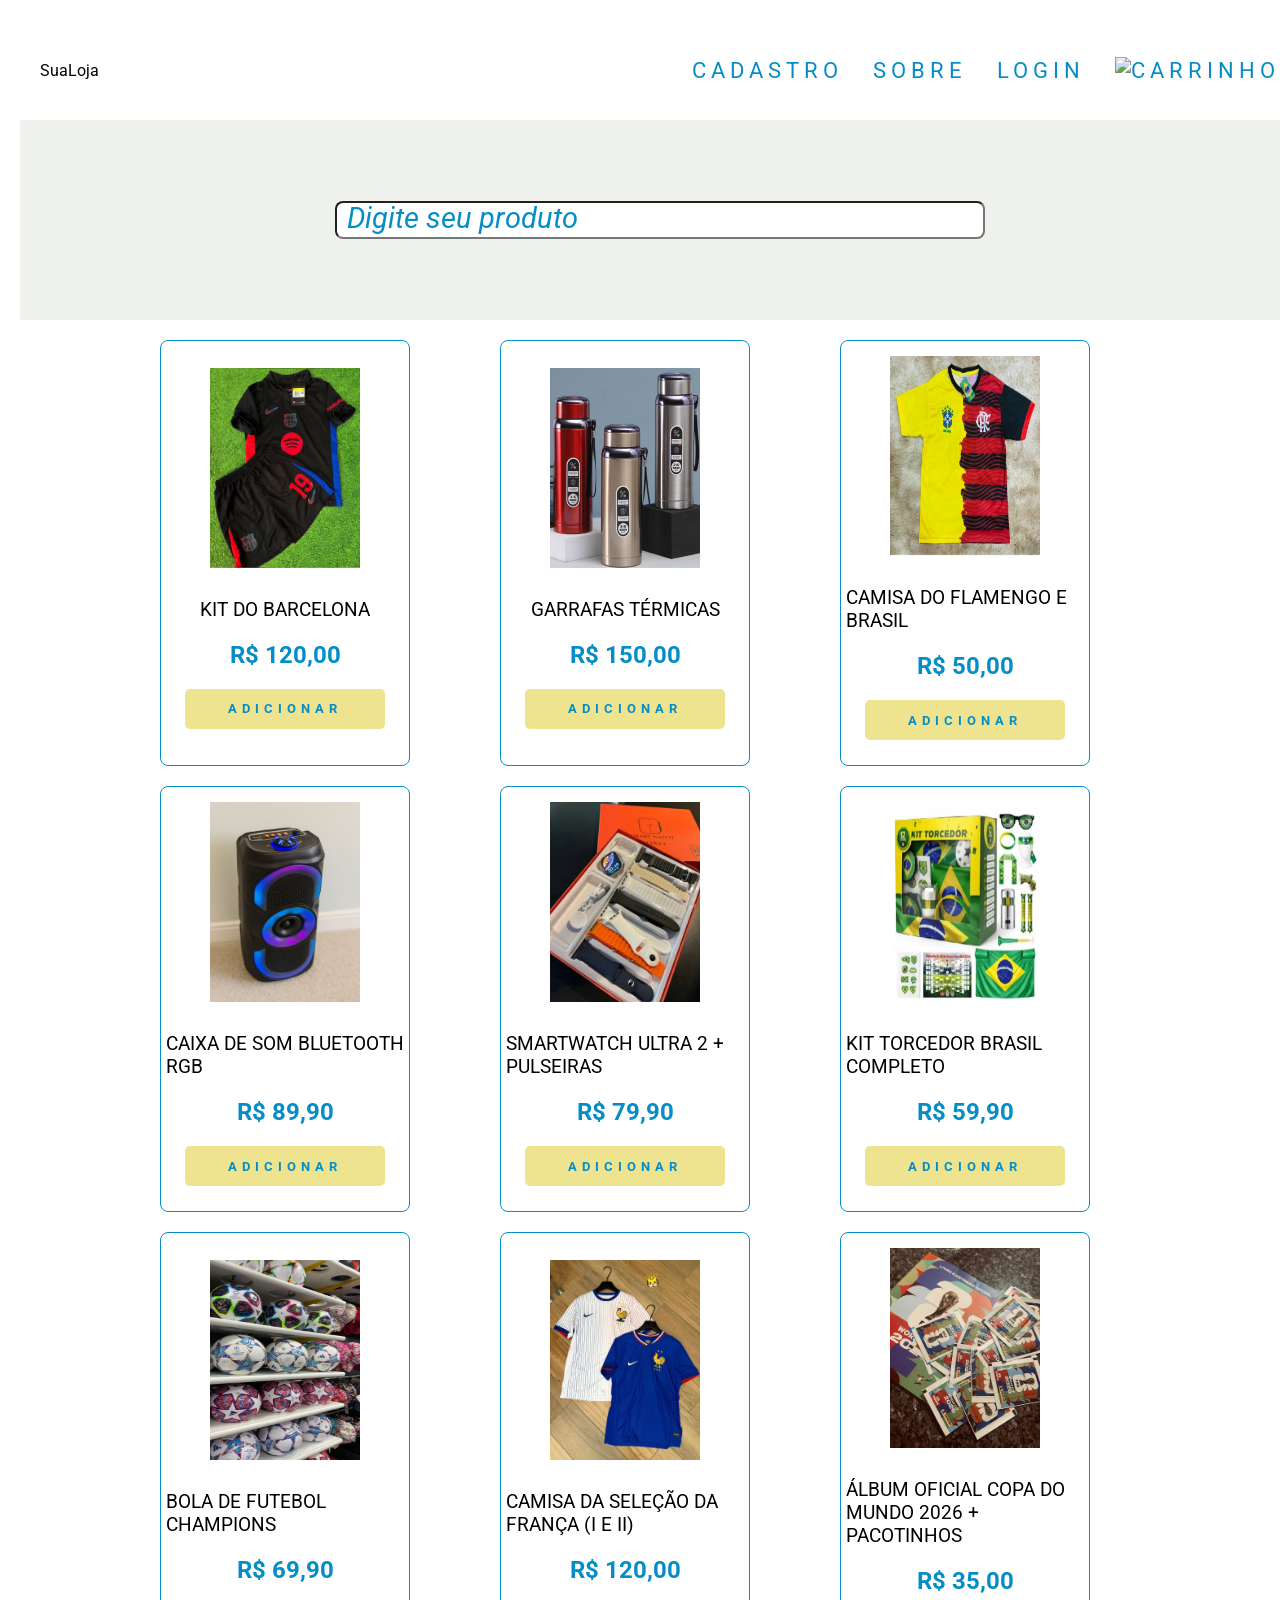
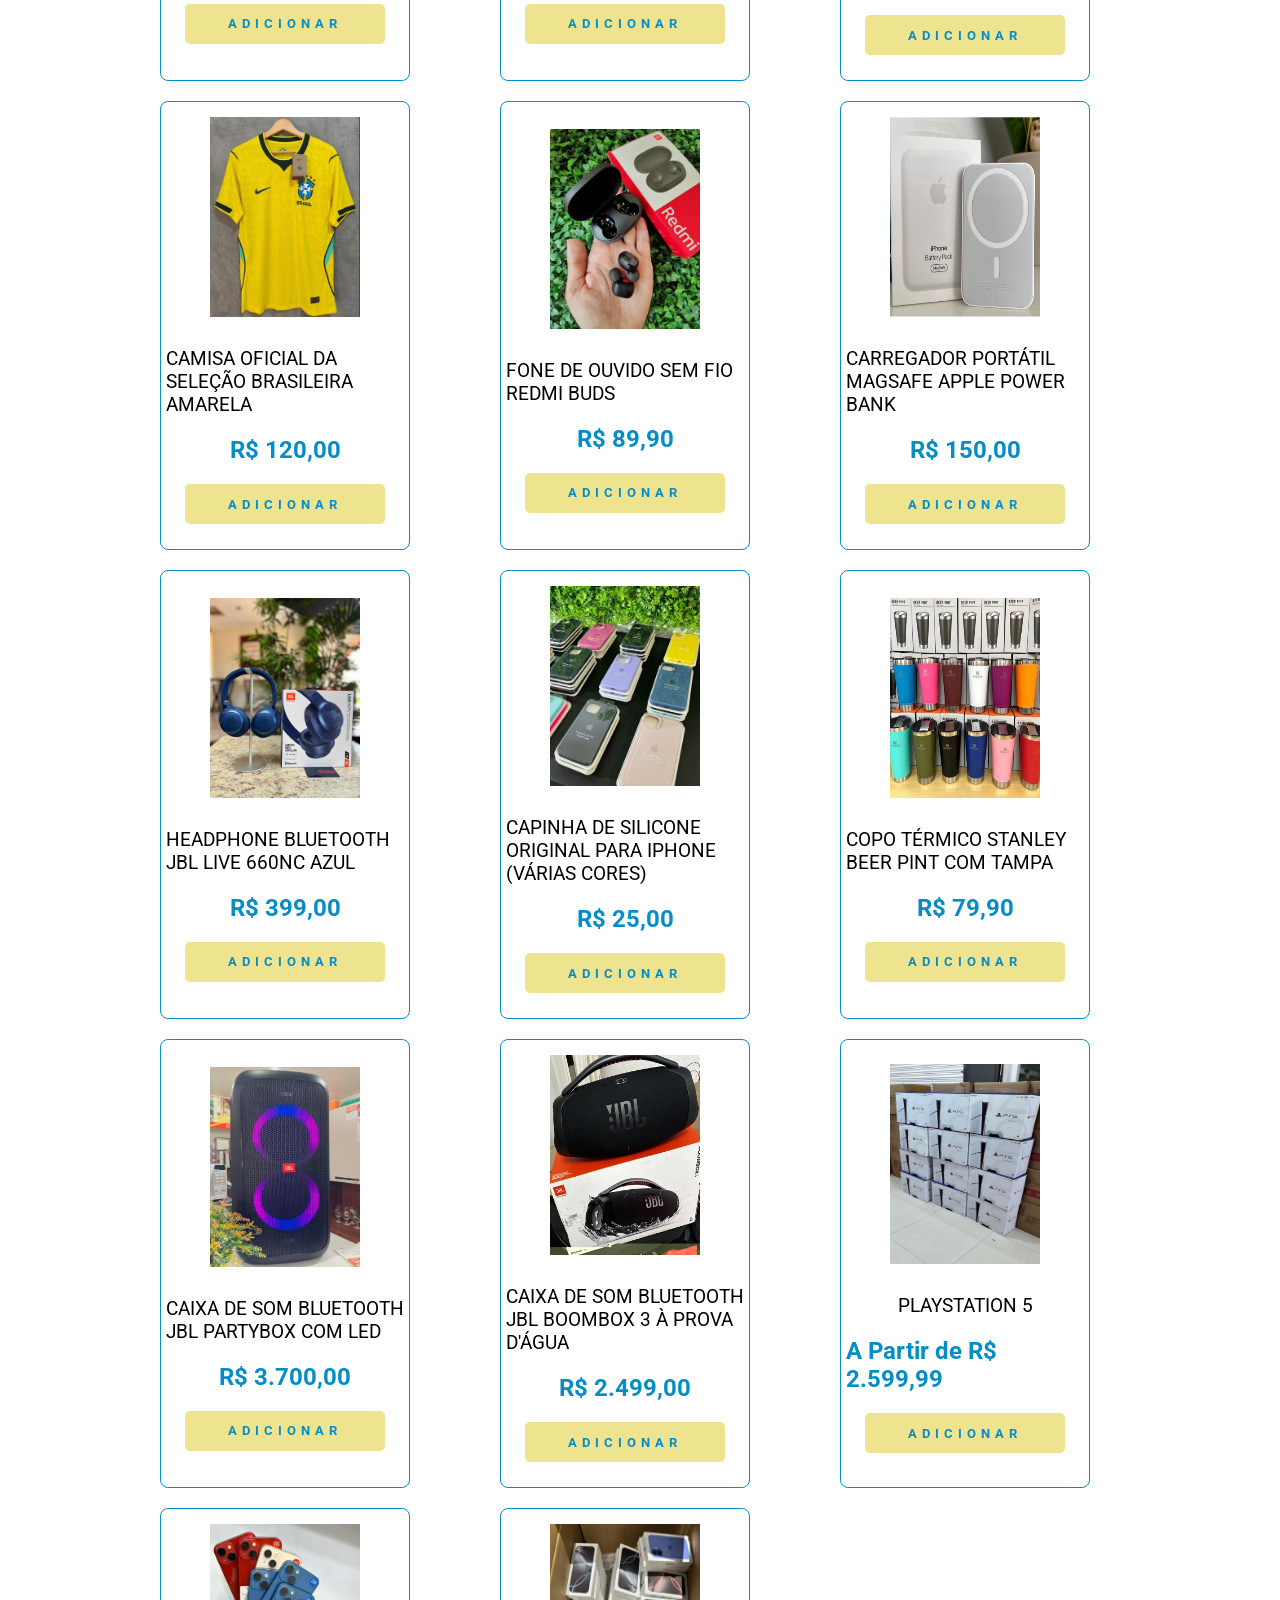
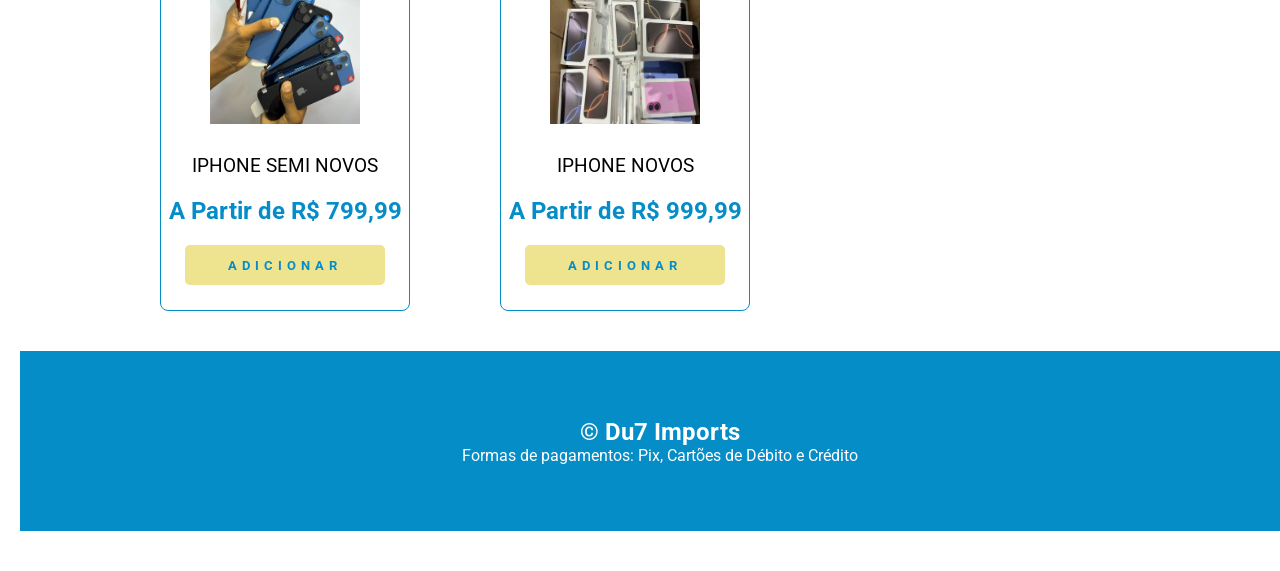
==== index.html @ 752c64ff "formatados os arquivos" ====
<!DOCTYPE html>
<html lang="pt-br">
<head>
    <meta charset="UTF-8">
    <meta name="viewport" content="width=device-width, initial-scale=1.0">
    <title>Projeto Minha Loja Virtual</title>

    <link rel="stylesheet" href="css/style_estutura_pagina.css">

</head>
<body>
    <main id="geral">
        <header id="cabecalho">
            <div id="logo">
               SuaLoja
            </div>

            <nav id="menu">

                <ul>
                    <li><a href="paginas/cadastro.html">Cadastro</a></li>
                    <li><a href="paginas/sobre.html">Sobre</a></li>
                    <li><a href="paginas/login.html">Login</a></li>
                    <li><a href="paginas/carrinho.html"><img src="imagens/icones/carrinho.png" alt="Carrinho"></a></li>

                </ul>
            </nav>
        </header>

        <section id="pesquisa">
            <input type="text" name="pesquisa" id="pesquisa" class="input-pesquisa" placeholder="Digite seu produto">
        </section>


        <section id="cards">
            <div class="card">
                <img src="imagens/1de0d9a273c23be702331d76c3364a61.jpg" alt="Kit Camisa e Short do Barcelona">
                <p>Kit do Barcelona</p>
                <h2>R$ 120,00</h2>
                <button class="btn-add">Adicionar</button>
            </div>

            <div class="card">
                <img src="imagens/3d9efe4f5b9dca1e6bd706d35a422bdf.jpg" alt="Kit com 3 Garrafas Térmica Esportiva De Aço Inoxidável Com Isolamento A Vácuo">
                <p>Garrafas Térmicas</p>
                <h2>R$ 150,00</h2>
                <button class="btn-add">Adicionar</button>
            </div>

            <div class="card">
                <img src="imagens/4b83776fb7f95b433c0b218bba5f318e.jpg" alt="Camisa Do Flamengo brasil">
                <p>Camisa do Flamengo e Brasil</p>
                <h2>R$ 50,00</h2>
                <button class="btn-add">Adicionar</button>
            </div>

            <div class="card">
                <img src="imagens/5d8c5644ff2654308e74613106f1a5f9.jpg" alt="Caixa de Som LED">
                <p>Caixa de Som Bluetooth RGB</p>
                <h2>R$ 89,90</h2>
                <button class="btn-add">Adicionar</button>
            </div>            

            <div class="card">
                <img src="imagens/6ee2536da476c8f217c3887a8cc3af8a.jpg" alt="Smartwatch Ultra 2">
                <p>Smartwatch Ultra 2 + Pulseiras</p>
                <h2>R$ 79,90</h2>
                <button class="btn-add">Adicionar</button>
            </div>

            <div class="card">
                <img src="imagens/9d1c55e27753aa8be13483634b039161.jpg" alt="Kit Torcedor Brasil">
                <p>Kit Torcedor Brasil Completo</p>
                <h2>R$ 59,90</h2>
                <button class="btn-add">Adicionar</button>
            </div>

            <div class="card">
                <img src="imagens/27f7e5aefb88fe2337cc8f5ea302b1d4.jpg" alt="Bolas de Futebol">
                <p>Bola de Futebol Champions</p>
                <h2>R$ 69,90</h2>
                <button class="btn-add">Adicionar</button>
            </div>

            <div class="card">
                <img src="imagens/278a011e3aa5ea23d5538e4948cad605.jpg" alt="Camisas da Seleção da França">
                <p>Camisa da Seleção da França (I e II)</p>
                <h2>R$ 120,00</h2>
                <button class="btn-add">Adicionar</button>
            </div>

            <div class="card">
                <img src="imagens/380e745be8583ce904264fcac2afc309.jpg" alt="Álbum e Pacotinhos da Copa do Mundo 2026">
                <p>Álbum Oficial Copa do Mundo 2026 + Pacotinhos</p>
                <h2>R$ 35,00</h2>
                <button class="btn-add">Adicionar</button>
            </div>

            <div class="card">
                <img src="imagens/438f599f2e19673c0838dd358cb00d71.jpg" alt="Camisa da Seleção do Brasil Amarela">
                <p>Camisa Oficial da Seleção Brasileira Amarela</p>
                <h2>R$ 120,00</h2>
                <button class="btn-add">Adicionar</button>
            </div>

            <div class="card">
                <img src="imagens/806dd659cafdb97a22397fe79d7a00b3.jpg" alt="Fones de Ouvido Sem Fio Redmi">
                <p>Fone de Ouvido Sem Fio Redmi Buds</p>
                <h2>R$ 89,90</h2>
                <button class="btn-add">Adicionar</button>
            </div>

            <div class="card">
                <img src="imagens/6480c2bebd5552b4c85a6a56a9534cfc.jpg" alt="Carregador Portátil Apple MagSafe Battery Pack">
                <p>Carregador Portátil MagSafe Apple Power Bank</p>
                <h2>R$ 150,00</h2>
                <button class="btn-add">Adicionar</button>
            </div>

            <div class="card">
                <img src="imagens/119823ecfd800eb12771ad598cab4fc7.jpg" alt="Headphone Azul JBL Live 660NC">
                <p>Headphone Bluetooth JBL Live 660NC Azul</p>
                <h2>R$ 399,00</h2>
                <button class="btn-add">Adicionar</button>
            </div>

            <div class="card">
                <img src="imagens/a48811d27791481ce3b1f1bdfa5cc899.jpg" alt="Capinhas de Silicone para iPhone">
                <p>Capinha de Silicone Original para iPhone (Várias Cores)</p>
                <h2>R$ 25,00</h2>
                <button class="btn-add">Adicionar</button>
            </div>

            <div class="card">
                <img src="imagens/ba89130ac491886786a46d10d45e1331.jpg" alt="Copos Térmicos Stanley Beer Pint">
                <p>Copo Térmico Stanley Beer Pint com Tampa</p>
                <h2>R$ 79,90</h2>
                <button class="btn-add">Adicionar</button>
            </div>

            <div class="card">
                <img src="imagens/dbbc7a5ba4ceb5fc7c846244fc345bec.jpg" alt="Caixa de Som JBL PartyBox">
                <p>Caixa de Som Bluetooth JBL PartyBox com LED</p>
                <h2>R$ 3.700,00</h2>
                <button class="btn-add">Adicionar</button>
            </div>

            <div class="card">
                <img src="imagens/e0ce27b8d99f7ee73f5c681b7d215242.jpg" alt="Caixa de Som JBL Boombox 3">
                <p>Caixa de Som Bluetooth JBL Boombox 3 à Prova d'Água</p>
                <h2>R$ 2.499,00</h2>
                <button class="btn-add">Adicionar</button>
            </div>

            <div class="card">
                <img src="imagens/f6509d5c8ff99a7e69f11530dd542e45.jpg" alt="Playstation&copy5 Pro">
                <p>Playstation 5</p>
                <h2>A Partir de R$ 2.599,99</h2>
                <button class="btn-add">Adicionar</button>
            </div>

            <div class="card">
                <img src="imagens/4bebac1d1f0542ea068ade16d045a7ca.jpg" alt="Iphones Semi Novos">
                <p>Iphone Semi Novos</p>
                <h2> A Partir de R$ 799,99</h2>
                <button class="btn-add">Adicionar</button>
            </div>

            <div class="card">
                <img src="imagens/ec98b2600b2c17946b1b908f83449506.jpg" alt="Iphones Novos">
                <p>Iphone Novos</p>
                <h2> A Partir de R$ 999,99</h2>
                <button class="btn-add">Adicionar</button>
            </div>


        </section>

        <footer id="rodape">
            <h2>&copy Du7 Imports</h2>
            <p>Formas de pagamentos: Pix, Cartões de Débito e Crédito</p>
        </footer>
    </main>
    
</body>
</html>
---- css/style_estutura_pagina.css ----
/*IMPORTANDO A FONTE DAS LETRAS DO google*/
@import url('https://fonts.googleapis.com/css2?family=Roboto:ital,wght@0,100..900;1,100..900&display=swap');

/*DEFINE AS CONFIGURAÇÕES EM TODOS ELEMENTO DA PÁGINA*/
*{
    margin: 0px;
    padding: 0px;
    box-sizing: border-box;
    font-family: roboto;
}

/*CRIANDO VARIÁVEIS*/
:root{
    --cor01: #e8ebe5b4;
    --cor02: #058dc7;
    --cor03: #eee38f;
    --branca: #ffffff;
}

/*FORMATANDO A TAG main PELO ID geral*/
#geral{
    margin: 20px;
    display: flex;
    flex-direction: column;
    align-items: center;
    justify-content: center;
    width: 100%;
}

/*FORMATANDO O CABEÇALHO*/
#cabecalho{
    width: 100%;
    display: flex;
    justify-content: space-between;
    align-items: center;
    padding: 20px;
    height: 100px;
}

/*CONFIGURANDO MENU NA HORIZONTAL*/
#menu ul {
    display: flex;
    gap: 30px;
    list-style: none;
}

#menu ul img{
    width: 25px;
    height: 25px;
}

/*FORMATANDO SECTION pesquisa*/
#pesquisa{
    width: 100%;
    height: 200px;
    background-color: var(--cor01);
    display: flex;
    justify-content: center;
    align-items: center;
}

#pesquisa input{
    width: 650px;
    height: 38px;
    background-color: var(--branca);
    border-radius: 8px;
    padding: 10px;
    font-size: 1.4em;
    color: var(--cor02);
}

#pesquisa input::placeholder{
    font-size: 1.3em;
    font-style: italic;
    color: var(--cor02);
}

/*FORMATANDO OS CARDS*/
#cards{
    display: grid;
    grid-template-columns: repeat(auto-fit,minmax(250px, 1fr));
    gap: 20px;
    margin: 20px 0px;
    width: 1000px;
    min-height: 800px;
}

.card{
    width: 250px;
    min-height: 350px;
    padding: 5px;
    display: flex;
    flex-direction: column;
    align-items: center;
    justify-content: center;
    border: 1px solid var(--cor02);
    border-radius: 8px;
}

.card:hover{
    transform: translateY(-5px);
}

.card img{
    width: 150px;
    height: 200px;
    margin: 10px 0px;
}

.card p{
    font-size: 1.2em;
    text-transform: uppercase;
    margin: 20px 0px;
}

.card h2{
    color: var(--cor02);
}

.card button{
    width: 200px;
    height: 40px;
    margin: 20px;
    border: none;
    border-radius: 5px;
    background-color: var(--cor03);
    text-transform: uppercase;
    letter-spacing: 5px;
    color: var(--cor02);
    font-weight: bold;
    cursor: pointer;
}

/*FORMATAR O RODAPÉ*/
#rodape{
    width: 100%;
    height: 180px;
    background-color: var(--cor02);
    margin: 20px 0px;
    padding: 10px;
    color: var(--branca);
    display: flex;
    flex-direction: column;
    align-items: center;
    justify-content: center;    
}

/*FORMATANDO LINKS*/

#menu a:link{
    font-size: 1.4em;
    text-transform: uppercase;
    letter-spacing: 5px;
    text-decoration: none;
    color: var(--cor02);
}

#menu a:visited{
    font-size: 1.4em;
    text-transform: uppercase;
    letter-spacing: 5px;
    text-decoration: none;
    color: var(--cor02);
}

#menu a:hover{
    font-size: 1.6em;
    text-transform: uppercase;
    letter-spacing: 5px;
    text-decoration: none;
    color: var(--cor03);
}

#menu a:active{
    font-size: 1.6em;
    text-transform: uppercase;
    letter-spacing: 5px;
    text-decoration: none;
    color: var(--cor01);
}
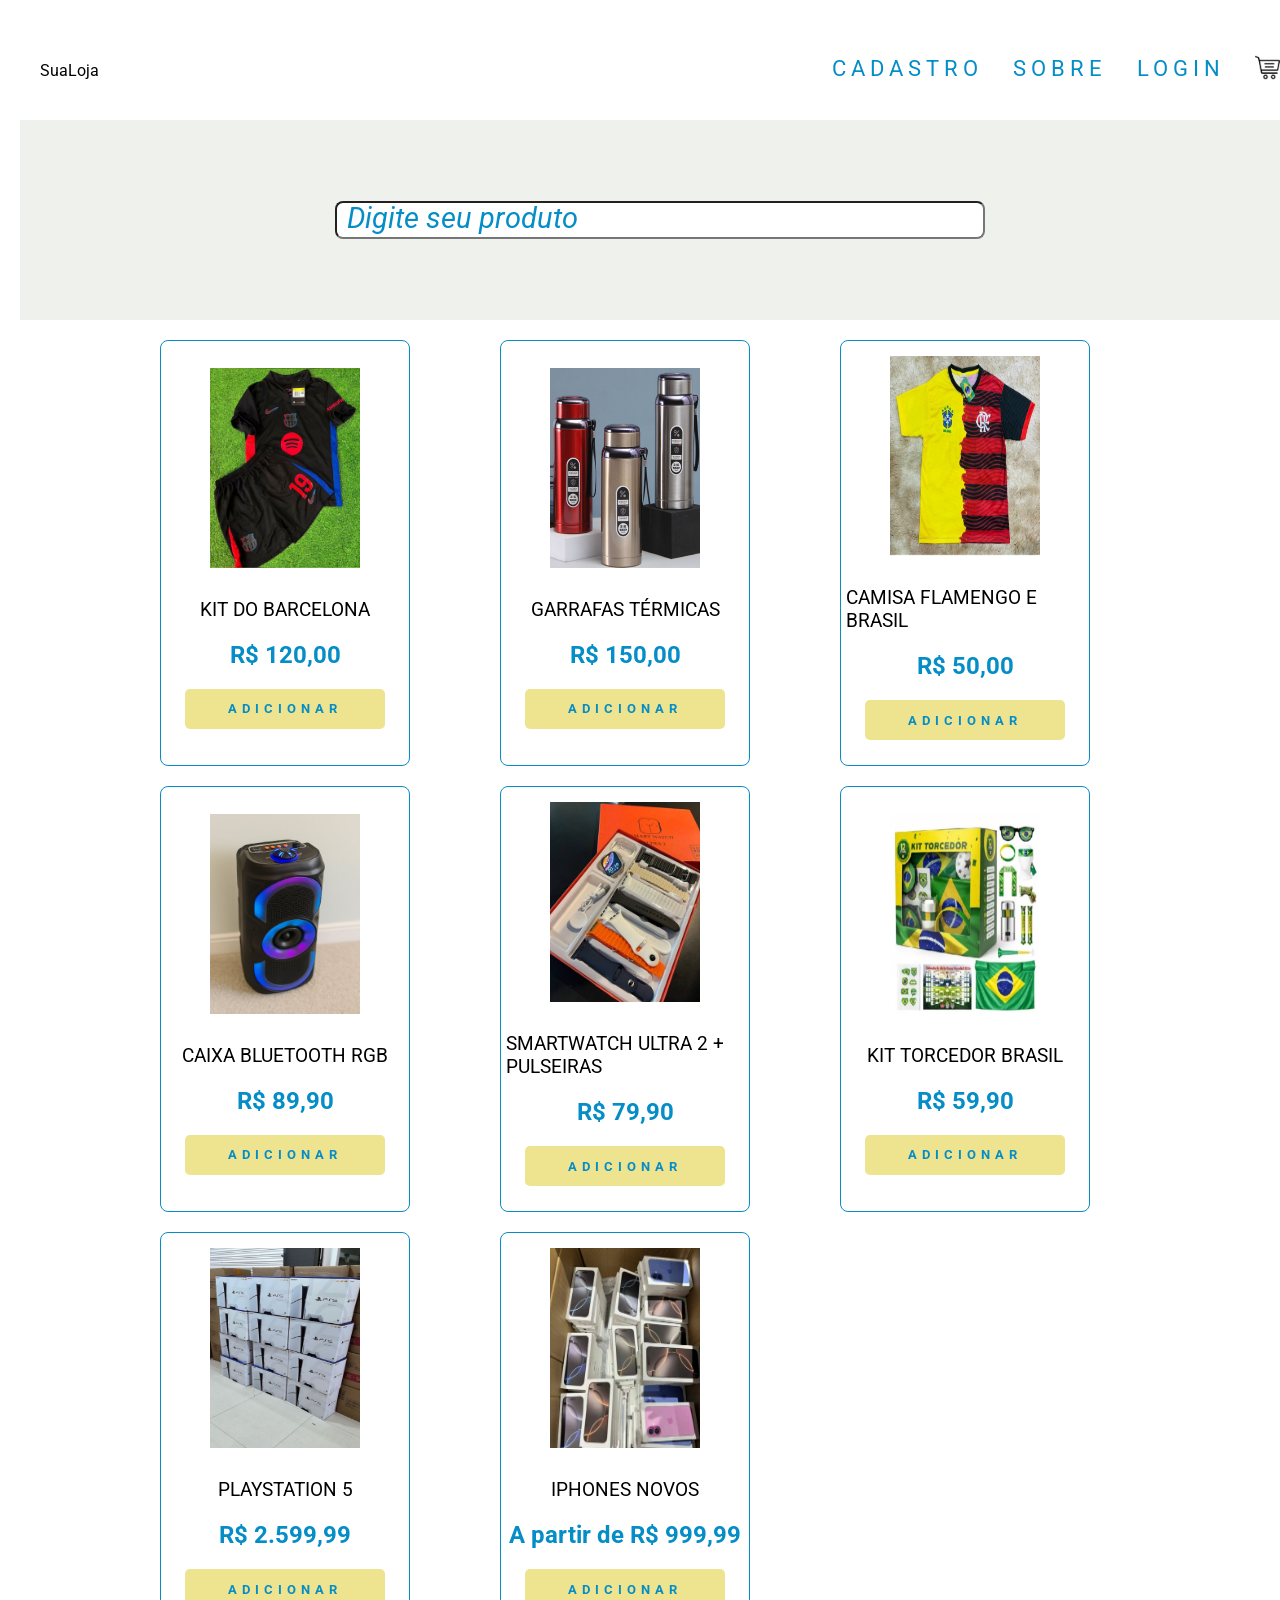
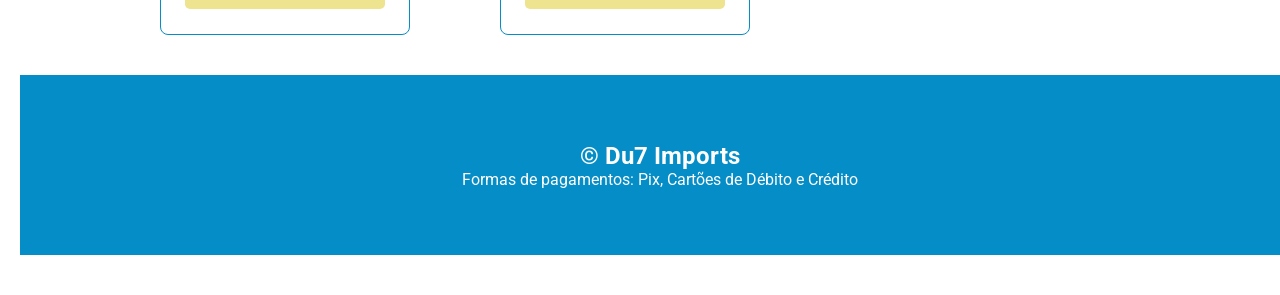
==== commit 62d3a30f: "formatado os arquivos" ====
--- a/index.html
+++ b/index.html
@@ -1,186 +1,188 @@
 <!DOCTYPE html>
 <html lang="pt-br">
 <head>
+
     <meta charset="UTF-8">
     <meta name="viewport" content="width=device-width, initial-scale=1.0">
+
     <title>Projeto Minha Loja Virtual</title>
 
     <link rel="stylesheet" href="css/style_estutura_pagina.css">
 
 </head>
+
 <body>
+
     <main id="geral">
+
         <header id="cabecalho">
+
             <div id="logo">
+
                SuaLoja
+
             </div>
 
             <nav id="menu">
 
                 <ul>
+
                     <li><a href="paginas/cadastro.html">Cadastro</a></li>
+
                     <li><a href="paginas/sobre.html">Sobre</a></li>
+
                     <li><a href="paginas/login.html">Login</a></li>
-                    <li><a href="paginas/carrinho.html"><img src="imagens/icones/carrinho.png" alt="Carrinho"></a></li>
+
+                    <li>
+
+                        <a href="paginas/carrinho.html">
+
+                            <img src="imagens/icones/carrinho.png" alt="Carrinho">
+
+                        </a>
+
+                    </li>
 
                 </ul>
+
             </nav>
+
         </header>
 
+
         <section id="pesquisa">
-            <input type="text" name="pesquisa" id="pesquisa" class="input-pesquisa" placeholder="Digite seu produto">
+
+            <input type="text"
+                   name="pesquisa"
+                   id="campo-pesquisa"
+                   class="input-pesquisa"
+                   placeholder="Digite seu produto">
+
         </section>
 
 
         <section id="cards">
+
             <div class="card">
+
                 <img src="imagens/1de0d9a273c23be702331d76c3364a61.jpg" alt="Kit Camisa e Short do Barcelona">
+
                 <p>Kit do Barcelona</p>
+
                 <h2>R$ 120,00</h2>
+
                 <button class="btn-add">Adicionar</button>
+
             </div>
 
+
             <div class="card">
-                <img src="imagens/3d9efe4f5b9dca1e6bd706d35a422bdf.jpg" alt="Kit com 3 Garrafas Térmica Esportiva De Aço Inoxidável Com Isolamento A Vácuo">
+
+                <img src="imagens/3d9efe4f5b9dca1e6bd706d35a422bdf.jpg" alt="Garrafas Térmicas">
+
                 <p>Garrafas Térmicas</p>
+
                 <h2>R$ 150,00</h2>
+
                 <button class="btn-add">Adicionar</button>
+
             </div>
 
+
             <div class="card">
-                <img src="imagens/4b83776fb7f95b433c0b218bba5f318e.jpg" alt="Camisa Do Flamengo brasil">
-                <p>Camisa do Flamengo e Brasil</p>
+
+                <img src="imagens/4b83776fb7f95b433c0b218bba5f318e.jpg" alt="Camisa Flamengo e Brasil">
+
+                <p>Camisa Flamengo e Brasil</p>
+
                 <h2>R$ 50,00</h2>
+
                 <button class="btn-add">Adicionar</button>
+
             </div>
 
-            <div class="card">
-                <img src="imagens/5d8c5644ff2654308e74613106f1a5f9.jpg" alt="Caixa de Som LED">
-                <p>Caixa de Som Bluetooth RGB</p>
-                <h2>R$ 89,90</h2>
-                <button class="btn-add">Adicionar</button>
-            </div>            
 
             <div class="card">
-                <img src="imagens/6ee2536da476c8f217c3887a8cc3af8a.jpg" alt="Smartwatch Ultra 2">
-                <p>Smartwatch Ultra 2 + Pulseiras</p>
-                <h2>R$ 79,90</h2>
+
+                <img src="imagens/5d8c5644ff2654308e74613106f1a5f9.jpg" alt="Caixa de Som Bluetooth RGB">
+
+                <p>Caixa Bluetooth RGB</p>
+
+                <h2>R$ 89,90</h2>
+
                 <button class="btn-add">Adicionar</button>
+
             </div>
 
+
             <div class="card">
-                <img src="imagens/9d1c55e27753aa8be13483634b039161.jpg" alt="Kit Torcedor Brasil">
-                <p>Kit Torcedor Brasil Completo</p>
-                <h2>R$ 59,90</h2>
+
+                <img src="imagens/6ee2536da476c8f217c3887a8cc3af8a.jpg" alt="Smartwatch Ultra">
+
+                <p>Smartwatch Ultra 2 + Pulseiras</p>
+
+                <h2>R$ 79,90</h2>
+
                 <button class="btn-add">Adicionar</button>
+
             </div>
 
+
             <div class="card">
-                <img src="imagens/27f7e5aefb88fe2337cc8f5ea302b1d4.jpg" alt="Bolas de Futebol">
-                <p>Bola de Futebol Champions</p>
-                <h2>R$ 69,90</h2>
+
+                <img src="imagens/9d1c55e27753aa8be13483634b039161.jpg" alt="Kit Torcedor Brasil">
+
+                <p>Kit Torcedor Brasil</p>
+
+                <h2>R$ 59,90</h2>
+
                 <button class="btn-add">Adicionar</button>
+
             </div>
 
+
             <div class="card">
-                <img src="imagens/278a011e3aa5ea23d5538e4948cad605.jpg" alt="Camisas da Seleção da França">
-                <p>Camisa da Seleção da França (I e II)</p>
-                <h2>R$ 120,00</h2>
+
+                <img src="imagens/f6509d5c8ff99a7e69f11530dd542e45.jpg" alt="Playstation 5">
+
+                <p>Playstation 5</p>
+
+                <h2>R$ 2.599,99</h2>
+
                 <button class="btn-add">Adicionar</button>
+
             </div>
 
-            <div class="card">
-                <img src="imagens/380e745be8583ce904264fcac2afc309.jpg" alt="Álbum e Pacotinhos da Copa do Mundo 2026">
-                <p>Álbum Oficial Copa do Mundo 2026 + Pacotinhos</p>
-                <h2>R$ 35,00</h2>
-                <button class="btn-add">Adicionar</button>
-            </div>
 
             <div class="card">
-                <img src="imagens/438f599f2e19673c0838dd358cb00d71.jpg" alt="Camisa da Seleção do Brasil Amarela">
-                <p>Camisa Oficial da Seleção Brasileira Amarela</p>
-                <h2>R$ 120,00</h2>
+
+                <img src="imagens/ec98b2600b2c17946b1b908f83449506.jpg" alt="Iphones Novos">
+
+                <p>Iphones Novos</p>
+
+                <h2>A partir de R$ 999,99</h2>
+
                 <button class="btn-add">Adicionar</button>
-            </div>
 
-            <div class="card">
-                <img src="imagens/806dd659cafdb97a22397fe79d7a00b3.jpg" alt="Fones de Ouvido Sem Fio Redmi">
-                <p>Fone de Ouvido Sem Fio Redmi Buds</p>
-                <h2>R$ 89,90</h2>
-                <button class="btn-add">Adicionar</button>
-            </div>
-
-            <div class="card">
-                <img src="imagens/6480c2bebd5552b4c85a6a56a9534cfc.jpg" alt="Carregador Portátil Apple MagSafe Battery Pack">
-                <p>Carregador Portátil MagSafe Apple Power Bank</p>
-                <h2>R$ 150,00</h2>
-                <button class="btn-add">Adicionar</button>
-            </div>
-
-            <div class="card">
-                <img src="imagens/119823ecfd800eb12771ad598cab4fc7.jpg" alt="Headphone Azul JBL Live 660NC">
-                <p>Headphone Bluetooth JBL Live 660NC Azul</p>
-                <h2>R$ 399,00</h2>
-                <button class="btn-add">Adicionar</button>
-            </div>
-
-            <div class="card">
-                <img src="imagens/a48811d27791481ce3b1f1bdfa5cc899.jpg" alt="Capinhas de Silicone para iPhone">
-                <p>Capinha de Silicone Original para iPhone (Várias Cores)</p>
-                <h2>R$ 25,00</h2>
-                <button class="btn-add">Adicionar</button>
-            </div>
-
-            <div class="card">
-                <img src="imagens/ba89130ac491886786a46d10d45e1331.jpg" alt="Copos Térmicos Stanley Beer Pint">
-                <p>Copo Térmico Stanley Beer Pint com Tampa</p>
-                <h2>R$ 79,90</h2>
-                <button class="btn-add">Adicionar</button>
-            </div>
-
-            <div class="card">
-                <img src="imagens/dbbc7a5ba4ceb5fc7c846244fc345bec.jpg" alt="Caixa de Som JBL PartyBox">
-                <p>Caixa de Som Bluetooth JBL PartyBox com LED</p>
-                <h2>R$ 3.700,00</h2>
-                <button class="btn-add">Adicionar</button>
-            </div>
-
-            <div class="card">
-                <img src="imagens/e0ce27b8d99f7ee73f5c681b7d215242.jpg" alt="Caixa de Som JBL Boombox 3">
-                <p>Caixa de Som Bluetooth JBL Boombox 3 à Prova d'Água</p>
-                <h2>R$ 2.499,00</h2>
-                <button class="btn-add">Adicionar</button>
-            </div>
-
-            <div class="card">
-                <img src="imagens/f6509d5c8ff99a7e69f11530dd542e45.jpg" alt="Playstation&copy5 Pro">
-                <p>Playstation 5</p>
-                <h2>A Partir de R$ 2.599,99</h2>
-                <button class="btn-add">Adicionar</button>
-            </div>
-
-            <div class="card">
-                <img src="imagens/4bebac1d1f0542ea068ade16d045a7ca.jpg" alt="Iphones Semi Novos">
-                <p>Iphone Semi Novos</p>
-                <h2> A Partir de R$ 799,99</h2>
-                <button class="btn-add">Adicionar</button>
-            </div>
-
-            <div class="card">
-                <img src="imagens/ec98b2600b2c17946b1b908f83449506.jpg" alt="Iphones Novos">
-                <p>Iphone Novos</p>
-                <h2> A Partir de R$ 999,99</h2>
-                <button class="btn-add">Adicionar</button>
             </div>
 
 
         </section>
 
+
         <footer id="rodape">
+
             <h2>&copy Du7 Imports</h2>
-            <p>Formas de pagamentos: Pix, Cartões de Débito e Crédito</p>
+
+            <p>
+
+                Formas de pagamentos: Pix, Cartões de Débito e Crédito
+
+            </p>
+
         </footer>
+
     </main>
-    
+
 </body>
 </html>
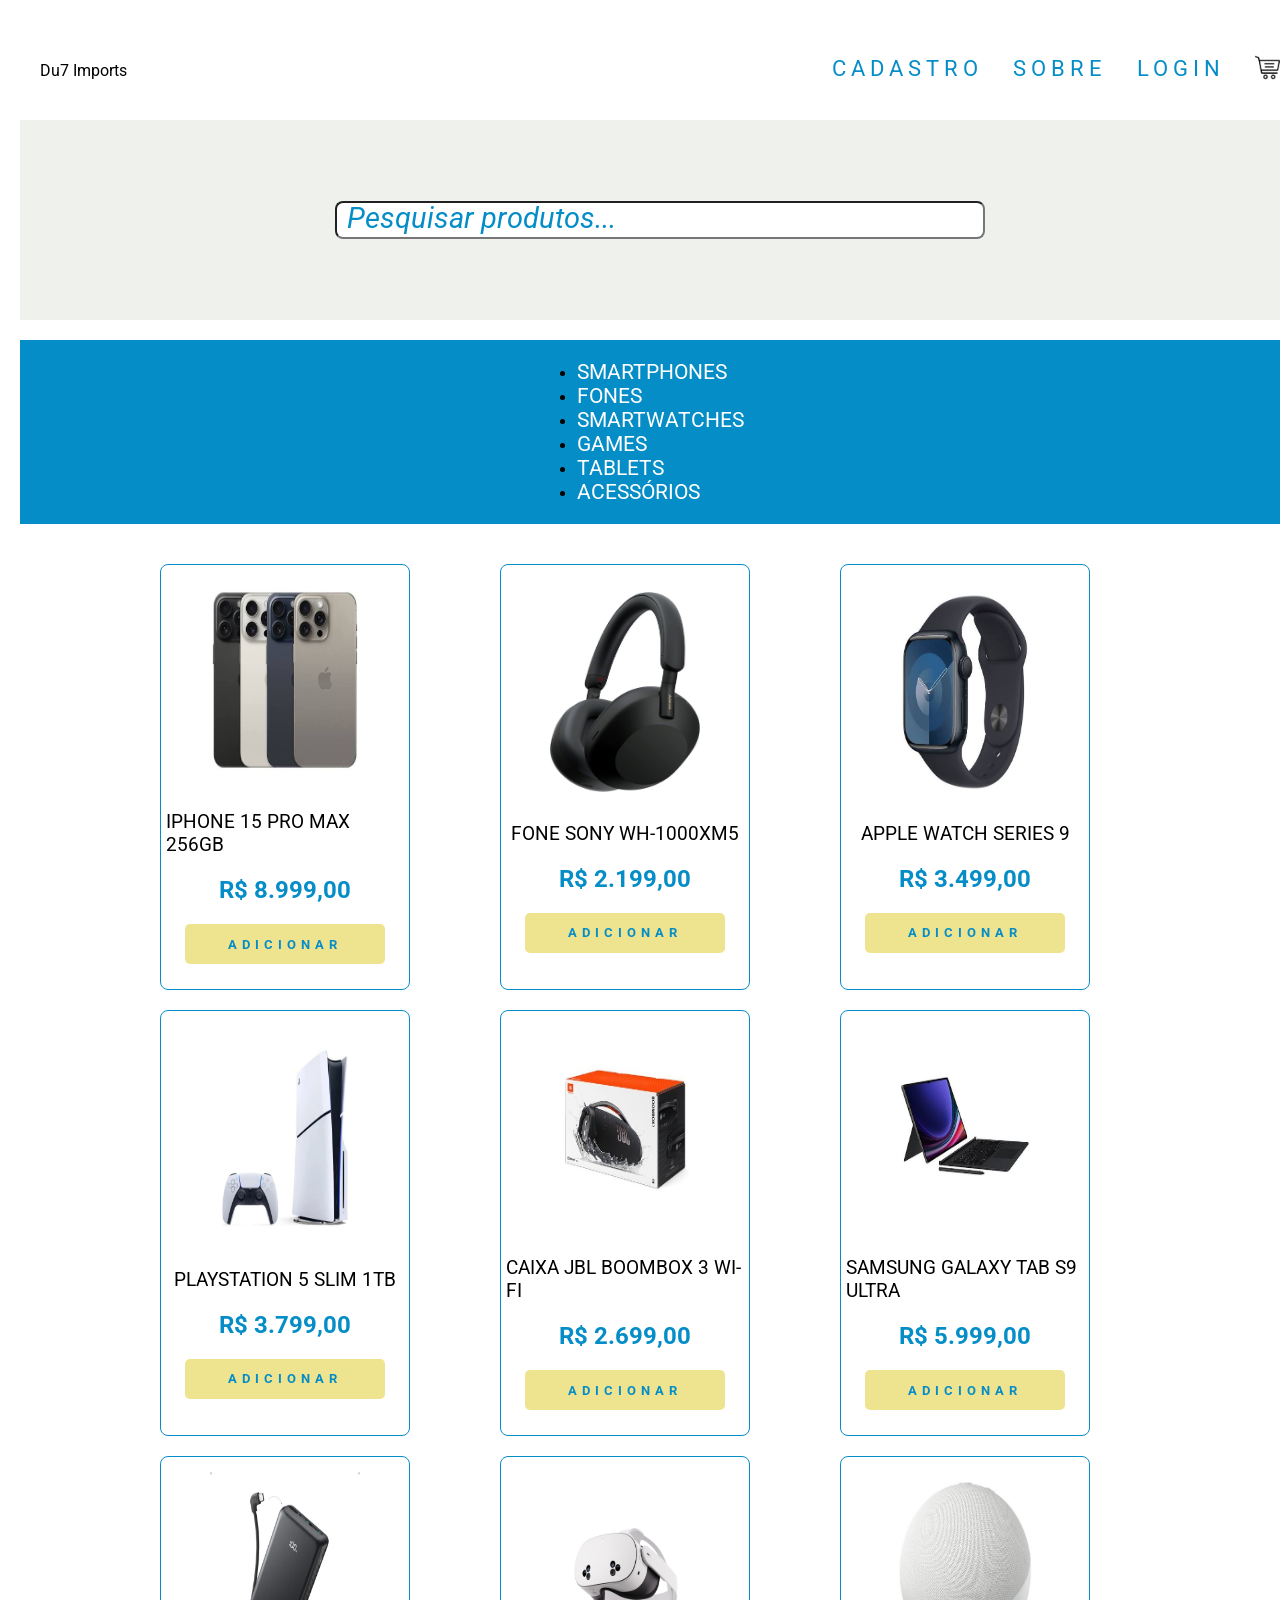
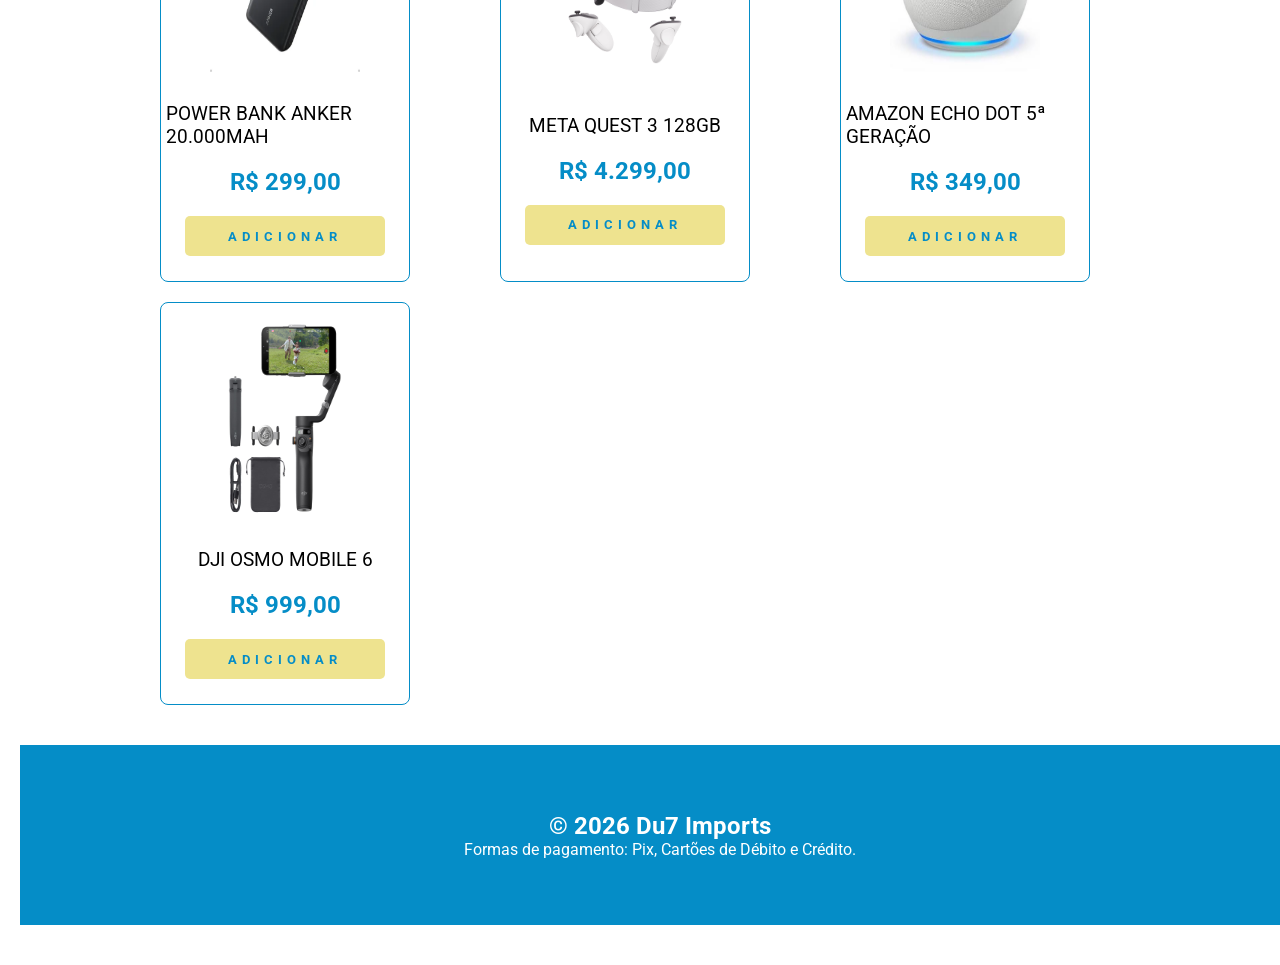
==== commit ce54ba94: "formatado os arquivos" ====
--- a/index.html
+++ b/index.html
@@ -5,184 +5,211 @@
     <meta charset="UTF-8">
     <meta name="viewport" content="width=device-width, initial-scale=1.0">
 
-    <title>Projeto Minha Loja Virtual</title>
+    <title>Du7 Imports - Loja de Eletrônicos</title>
 
     <link rel="stylesheet" href="css/style_estutura_pagina.css">
 
+    <script src="js/produtos.js" type="module" defer></script>
+
 </head>
 
 <body>
 
-    <main id="geral">
-
-        <header id="cabecalho">
-
-            <div id="logo">
-
-               SuaLoja
-
-            </div>
-
-            <nav id="menu">
-
-                <ul>
-
-                    <li><a href="paginas/cadastro.html">Cadastro</a></li>
-
-                    <li><a href="paginas/sobre.html">Sobre</a></li>
-
-                    <li><a href="paginas/login.html">Login</a></li>
-
-                    <li>
-
-                        <a href="paginas/carrinho.html">
-
-                            <img src="imagens/icones/carrinho.png" alt="Carrinho">
-
-                        </a>
-
-                    </li>
-
-                </ul>
-
-            </nav>
-
-        </header>
-
-
-        <section id="pesquisa">
-
-            <input type="text"
-                   name="pesquisa"
-                   id="campo-pesquisa"
-                   class="input-pesquisa"
-                   placeholder="Digite seu produto">
-
-        </section>
-
-
-        <section id="cards">
-
-            <div class="card">
-
-                <img src="imagens/1de0d9a273c23be702331d76c3364a61.jpg" alt="Kit Camisa e Short do Barcelona">
-
-                <p>Kit do Barcelona</p>
-
-                <h2>R$ 120,00</h2>
-
-                <button class="btn-add">Adicionar</button>
-
-            </div>
-
-
-            <div class="card">
-
-                <img src="imagens/3d9efe4f5b9dca1e6bd706d35a422bdf.jpg" alt="Garrafas Térmicas">
-
-                <p>Garrafas Térmicas</p>
-
-                <h2>R$ 150,00</h2>
-
-                <button class="btn-add">Adicionar</button>
-
-            </div>
-
-
-            <div class="card">
-
-                <img src="imagens/4b83776fb7f95b433c0b218bba5f318e.jpg" alt="Camisa Flamengo e Brasil">
-
-                <p>Camisa Flamengo e Brasil</p>
-
-                <h2>R$ 50,00</h2>
-
-                <button class="btn-add">Adicionar</button>
-
-            </div>
-
-
-            <div class="card">
-
-                <img src="imagens/5d8c5644ff2654308e74613106f1a5f9.jpg" alt="Caixa de Som Bluetooth RGB">
-
-                <p>Caixa Bluetooth RGB</p>
-
-                <h2>R$ 89,90</h2>
-
-                <button class="btn-add">Adicionar</button>
-
-            </div>
-
-
-            <div class="card">
-
-                <img src="imagens/6ee2536da476c8f217c3887a8cc3af8a.jpg" alt="Smartwatch Ultra">
-
-                <p>Smartwatch Ultra 2 + Pulseiras</p>
-
-                <h2>R$ 79,90</h2>
-
-                <button class="btn-add">Adicionar</button>
-
-            </div>
-
-
-            <div class="card">
-
-                <img src="imagens/9d1c55e27753aa8be13483634b039161.jpg" alt="Kit Torcedor Brasil">
-
-                <p>Kit Torcedor Brasil</p>
-
-                <h2>R$ 59,90</h2>
-
-                <button class="btn-add">Adicionar</button>
-
-            </div>
-
-
-            <div class="card">
-
-                <img src="imagens/f6509d5c8ff99a7e69f11530dd542e45.jpg" alt="Playstation 5">
-
-                <p>Playstation 5</p>
-
-                <h2>R$ 2.599,99</h2>
-
-                <button class="btn-add">Adicionar</button>
-
-            </div>
-
-
-            <div class="card">
-
-                <img src="imagens/ec98b2600b2c17946b1b908f83449506.jpg" alt="Iphones Novos">
-
-                <p>Iphones Novos</p>
-
-                <h2>A partir de R$ 999,99</h2>
-
-                <button class="btn-add">Adicionar</button>
-
-            </div>
-
-
-        </section>
-
-
-        <footer id="rodape">
-
-            <h2>&copy Du7 Imports</h2>
-
-            <p>
-
-                Formas de pagamentos: Pix, Cartões de Débito e Crédito
-
-            </p>
-
-        </footer>
-
-    </main>
+<main id="geral">
+
+    <header id="cabecalho">
+
+        <div id="logo">
+            Du7 Imports
+        </div>
+
+        <nav id="menu">
+
+            <ul>
+
+                <li><a href="paginas/cadastro.html">Cadastro</a></li>
+
+                <li><a href="paginas/sobre.html">Sobre</a></li>
+
+                <li><a href="paginas/login.html">Login</a></li>
+
+                <li>
+                    <a href="paginas/carrinho.html">
+                        <img src="imagens/icones/carrinho.png" alt="Carrinho">
+                    </a>
+                </li>
+
+            </ul>
+
+        </nav>
+
+    </header>
+
+    <section id="pesquisa">
+
+        <input
+            type="text"
+            id="campo-pesquisa"
+            class="input-pesquisa"
+            placeholder="Pesquisar produtos...">
+
+    </section>
+
+    <section id="secoes-produtos">
+
+        <ul id="menu-secoes">
+
+            <li><a href="#" class="lnk-secao">Smartphones</a></li>
+
+            <li><a href="#" class="lnk-secao">Fones</a></li>
+
+            <li><a href="#" class="lnk-secao">Smartwatches</a></li>
+
+            <li><a href="#" class="lnk-secao">Games</a></li>
+
+            <li><a href="#" class="lnk-secao">Tablets</a></li>
+
+            <li><a href="#" class="lnk-secao">Acessórios</a></li>
+
+        </ul>
+
+    </section>
+
+    <section id="cards">
+
+        <div class="card">
+
+            <img src="imagens/images.jpg" alt="iPhone 15 Pro Max">
+
+            <p>iPhone 15 Pro Max 256GB</p>
+
+            <h2>R$ 8.999,00</h2>
+
+            <button class="btn-add">Adicionar</button>
+
+        </div>
+
+        <div class="card">
+
+            <img src="imagens/511c23mDjoL._AC_UF1000,1000_QL80_.jpg" alt="Sony WH-1000XM5">
+
+            <p>Fone Sony WH-1000XM5</p>
+
+            <h2>R$ 2.199,00</h2>
+
+            <button class="btn-add">Adicionar</button>
+
+        </div>
+
+        <div class="card">
+
+            <img src="imagens/images (1).jpg" alt="Apple Watch">
+
+            <p>Apple Watch Series 9</p>
+
+            <h2>R$ 3.499,00</h2>
+
+            <button class="btn-add">Adicionar</button>
+
+        </div>
+
+        <div class="card">
+
+            <img src="imagens/imagem 4.jpg" alt="PlayStation 5">
+
+            <p>PlayStation 5 Slim 1TB</p>
+
+            <h2>R$ 3.799,00</h2>
+
+            <button class="btn-add">Adicionar</button>
+
+        </div>
+
+        <div class="card">
+
+            <img src="imagens/imagem 5.jpg" alt="JBL Boombox">
+
+            <p>Caixa JBL Boombox 3 Wi-Fi</p>
+
+            <h2>R$ 2.699,00</h2>
+
+            <button class="btn-add">Adicionar</button>
+
+        </div>
+
+        <div class="card">
+
+            <img src="imagens/imagem 6.jpg" alt="Galaxy Tab S9">
+
+            <p>Samsung Galaxy Tab S9 Ultra</p>
+
+            <h2>R$ 5.999,00</h2>
+
+            <button class="btn-add">Adicionar</button>
+
+        </div>
+
+        <div class="card">
+
+            <img src="imagens/imagem 7.webp" alt="Power Bank">
+
+            <p>Power Bank Anker 20.000mAh</p>
+
+            <h2>R$ 299,00</h2>
+
+            <button class="btn-add">Adicionar</button>
+
+        </div>
+
+        <div class="card">
+
+            <img src="imagens/imagem 8.jpg" alt="Meta Quest 3">
+
+            <p>Meta Quest 3 128GB</p>
+
+            <h2>R$ 4.299,00</h2>
+
+            <button class="btn-add">Adicionar</button>
+
+        </div>
+
+        <div class="card">
+
+            <img src="imagens/imagem 9.jpg" alt="Amazon Echo Dot">
+
+            <p>Amazon Echo Dot 5ª Geração</p>
+
+            <h2>R$ 349,00</h2>
+
+            <button class="btn-add">Adicionar</button>
+
+        </div>
+
+        <div class="card">
+
+            <img src="imagens/imagem 10.jpg" alt="DJI Osmo Mobile 6">
+
+            <p>DJI Osmo Mobile 6</p>
+
+            <h2>R$ 999,00</h2>
+
+            <button class="btn-add">Adicionar</button>
+
+        </div>
+
+    </section>
+
+    <footer id="rodape">
+
+        <h2>&copy; 2026 Du7 Imports</h2>
+
+        <p>
+            Formas de pagamento: Pix, Cartões de Débito e Crédito.
+        </p>
+
+    </footer>
+
+</main>
 
 </body>
 </html>
--- a/css/style_estutura_pagina.css
+++ b/css/style_estutura_pagina.css
@@ -177,4 +177,29 @@
     letter-spacing: 5px;
     text-decoration: none;
     color: var(--cor01);
+}
+
+/*FORMATANDO O MENU DE SEÇÕES*/
+#secoes-produtos{
+    width: 100%;
+    min-height: 100px;
+    background-color: var(--cor02);
+    margin: 20px 0px;
+    padding: 20px;
+    display: flex;
+    align-items: center;
+    justify-content: center;
+}
+
+.lnk-secao:link, .lnk-secao:visited{
+    text-decoration: none;
+    font-size: 1.3em;
+    text-transform: uppercase;
+    color: var(--branca);
+}
+
+.lnk-secao:hover{
+    font-size: 1.4em;
+    text-transform: uppercase;
+    color: var(--cor03);
 }
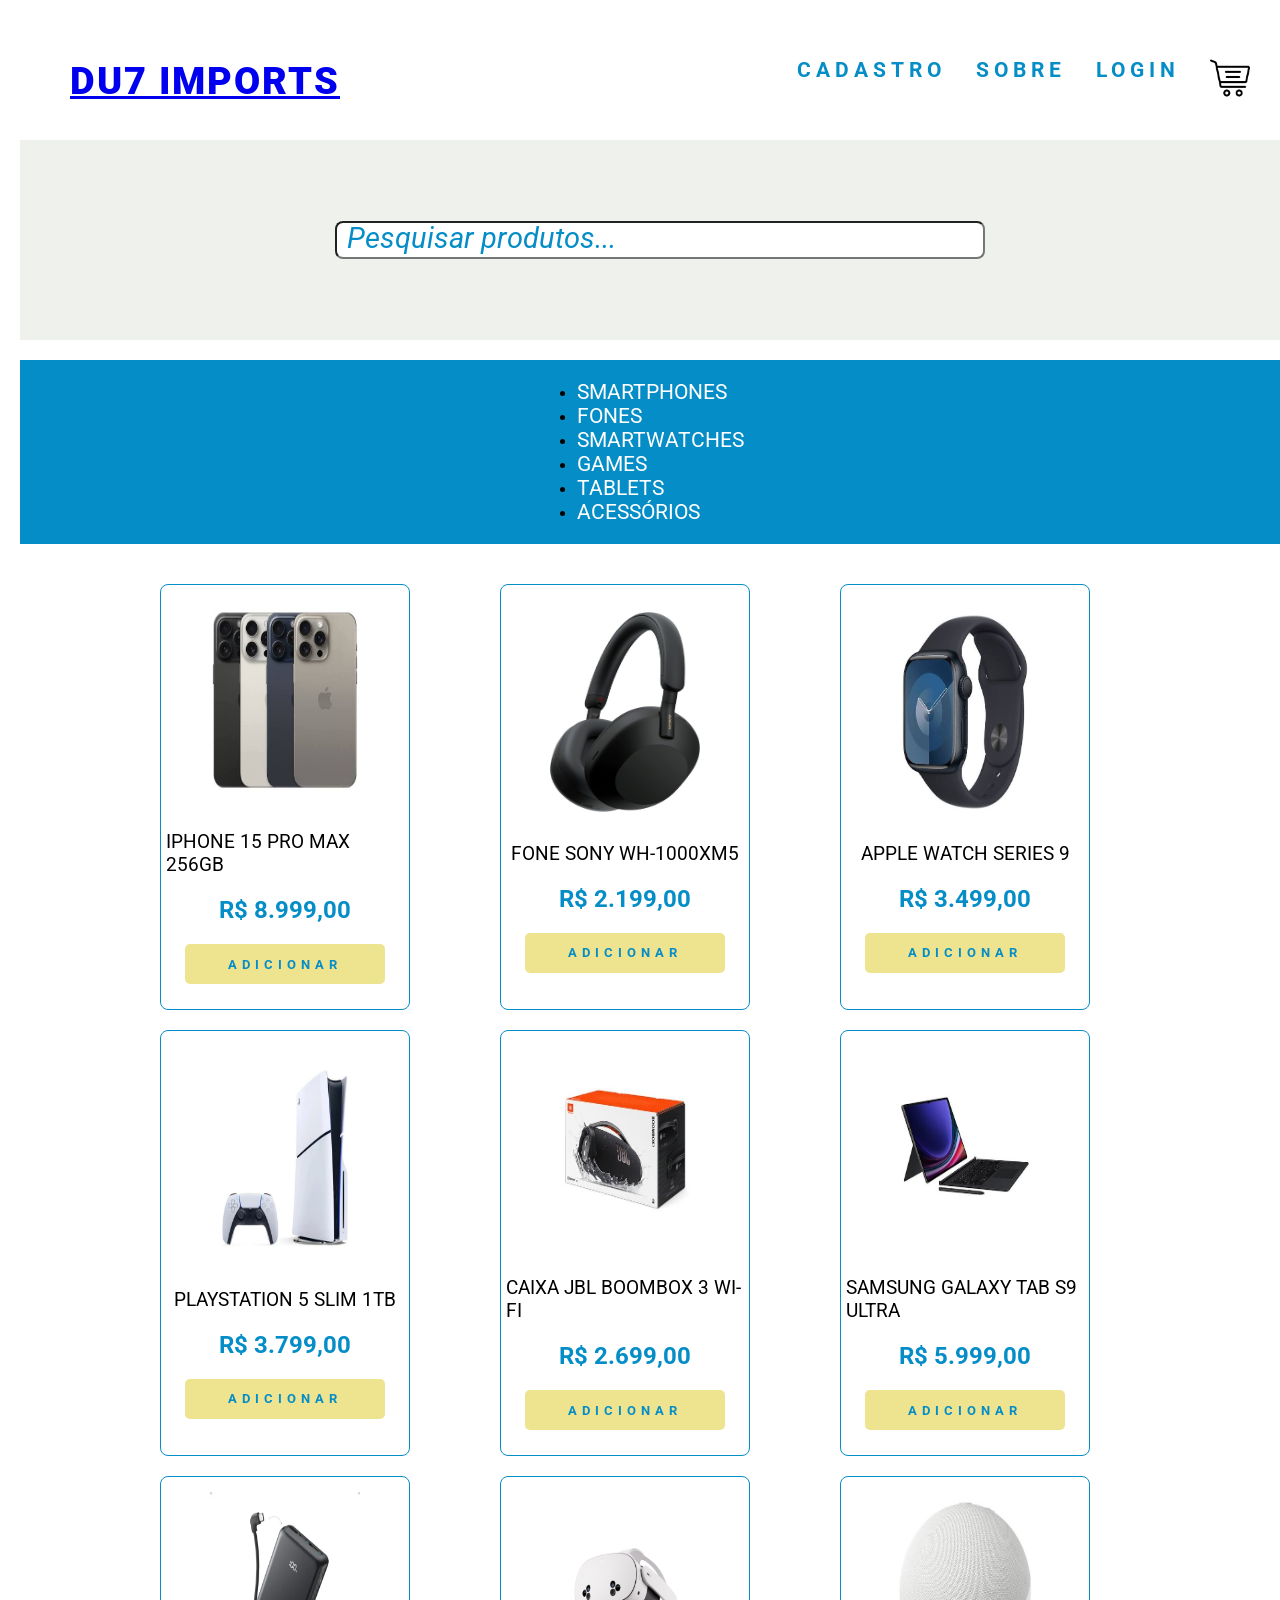
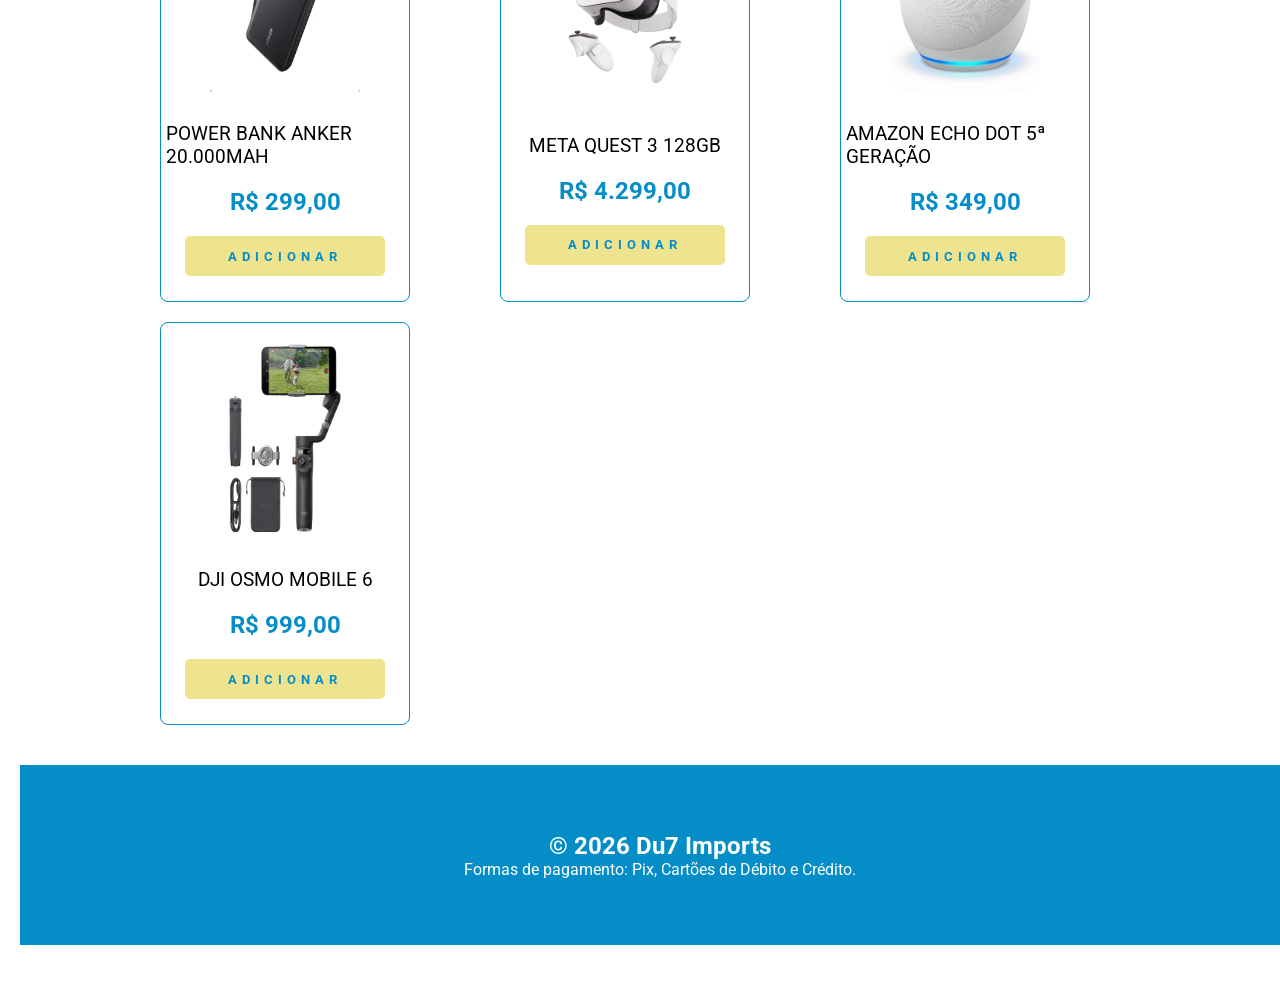
==== commit 0df52d6b: "formatado os arquivso" ====
--- a/index.html
+++ b/index.html
@@ -20,7 +20,7 @@
     <header id="cabecalho">
 
         <div id="logo">
-            Du7 Imports
+            <a href="index.html">DU7 IMPORTS</a>
         </div>
 
         <nav id="menu">
@@ -60,15 +60,10 @@
         <ul id="menu-secoes">
 
             <li><a href="#" class="lnk-secao">Smartphones</a></li>
-
             <li><a href="#" class="lnk-secao">Fones</a></li>
-
             <li><a href="#" class="lnk-secao">Smartwatches</a></li>
-
             <li><a href="#" class="lnk-secao">Games</a></li>
-
             <li><a href="#" class="lnk-secao">Tablets</a></li>
-
             <li><a href="#" class="lnk-secao">Acessórios</a></li>
 
         </ul>
--- a/css/style_estutura_pagina.css
+++ b/css/style_estutura_pagina.css
@@ -33,8 +33,16 @@
     display: flex;
     justify-content: space-between;
     align-items: center;
-    padding: 20px;
-    height: 100px;
+    padding: 20px 50px;
+    height: 120px;
+}
+
+#logo{
+    font-size: 2.4rem;
+    font-weight: 900;
+    text-transform: uppercase;
+    letter-spacing: 2px;
+    color: #000;
 }
 
 /*CONFIGURANDO MENU NA HORIZONTAL*/
@@ -45,8 +53,9 @@
 }
 
 #menu ul img{
-    width: 25px;
-    height: 25px;
+    width: 40px;
+    height: 40px;
+    cursor: pointer;
 }
 
 /*FORMATANDO SECTION pesquisa*/
@@ -147,36 +156,19 @@
 
 /*FORMATANDO LINKS*/
 
-#menu a:link{
-    font-size: 1.4em;
+#menu a{
+    font-size: 1.3em;
+    font-weight: 700;
     text-transform: uppercase;
     letter-spacing: 5px;
     text-decoration: none;
     color: var(--cor02);
-}
-
-#menu a:visited{
-    font-size: 1.4em;
-    text-transform: uppercase;
-    letter-spacing: 5px;
-    text-decoration: none;
-    color: var(--cor02);
+    transition: 0.3s;
 }
 
 #menu a:hover{
-    font-size: 1.6em;
-    text-transform: uppercase;
-    letter-spacing: 5px;
-    text-decoration: none;
     color: var(--cor03);
-}
-
-#menu a:active{
-    font-size: 1.6em;
-    text-transform: uppercase;
-    letter-spacing: 5px;
-    text-decoration: none;
-    color: var(--cor01);
+    transform: scale(1.1);
 }
 
 /*FORMATANDO O MENU DE SEÇÕES*/
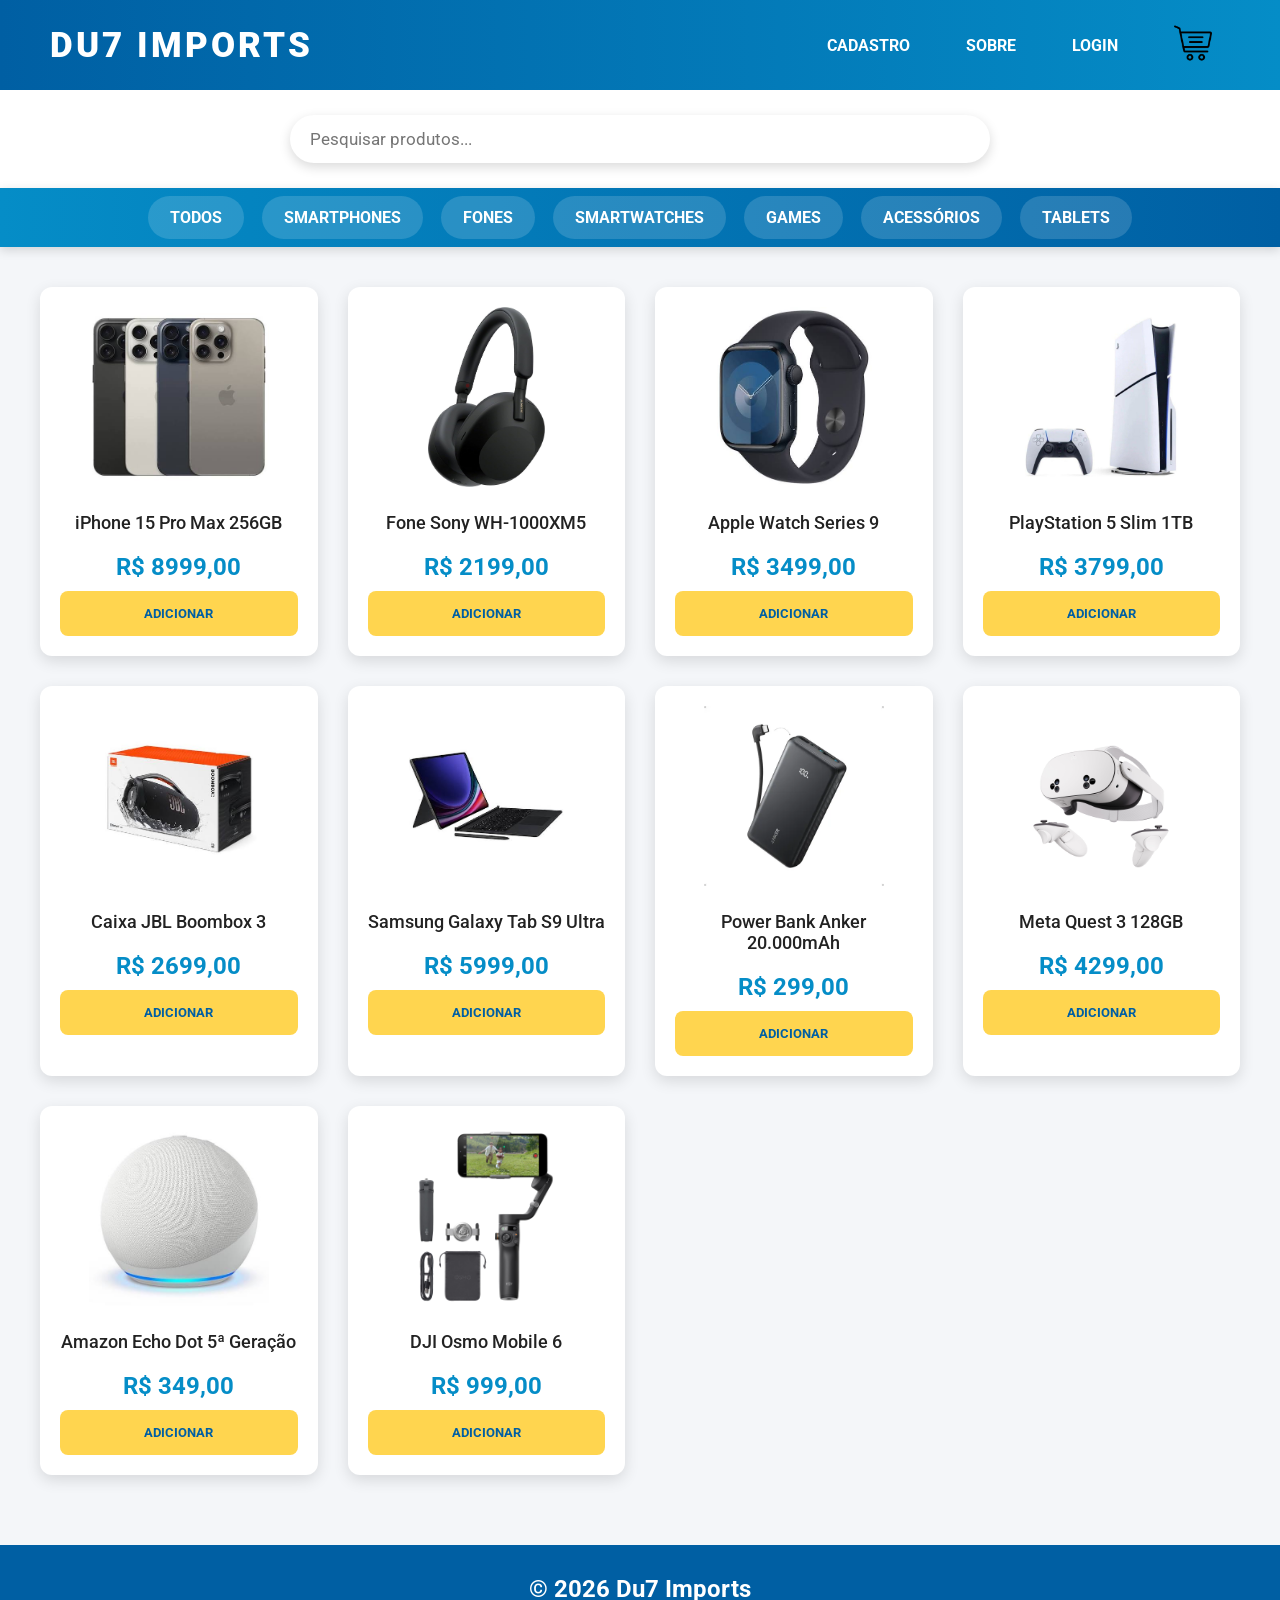
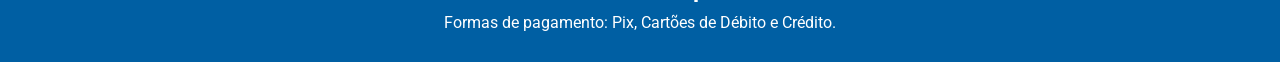
==== commit 8d0b255e: "formatado os arquivos" ====
--- a/index.html
+++ b/index.html
@@ -31,9 +31,15 @@
 
                 <li><a href="paginas/sobre.html">Sobre</a></li>
 
-                <li><a href="paginas/login.html">Login</a></li>
-
-                <li>
+                <li id="menu-usuario">
+
+                    <a href="paginas/login.html" id="link-login">
+                
+                        Login
+                
+                    </a>
+                
+                </li>
                     <a href="paginas/carrinho.html">
                         <img src="imagens/icones/carrinho.png" alt="Carrinho">
                     </a>
@@ -205,6 +211,9 @@
     </footer>
 
 </main>
+<script src="js/produtos.js" type="module"></script>
+
+<script src="js/usuario.js"></script>
 
 </body>
 </html>
--- a/css/style_estutura_pagina.css
+++ b/css/style_estutura_pagina.css
@@ -1,197 +1,289 @@
-/*IMPORTANDO A FONTE DAS LETRAS DO google*/
-@import url('https://fonts.googleapis.com/css2?family=Roboto:ital,wght@0,100..900;1,100..900&display=swap');
-
-/*DEFINE AS CONFIGURAÇÕES EM TODOS ELEMENTO DA PÁGINA*/
+/*IMPORTANDO A FONTE DAS LETRAS DO GOOGLE*/
+@import url('https://fonts.googleapis.com/css2?family=Roboto:wght@100;300;400;500;700;900&display=swap');
+
+/*CONFIGURAÇÕES GERAIS*/
 *{
-    margin: 0px;
-    padding: 0px;
-    box-sizing: border-box;
-    font-family: roboto;
-}
-
-/*CRIANDO VARIÁVEIS*/
+    margin:0;
+    padding:0;
+    box-sizing:border-box;
+    font-family:'Roboto',sans-serif;
+}
+
+/*VARIÁVEIS*/
 :root{
-    --cor01: #e8ebe5b4;
-    --cor02: #058dc7;
-    --cor03: #eee38f;
-    --branca: #ffffff;
-}
-
-/*FORMATANDO A TAG main PELO ID geral*/
+    --cor01:#f4f6f9;
+    --cor02:#058dc7;
+    --cor03:#ffd54f;
+    --cor04:#005fa3;
+    --branca:#ffffff;
+    --preta:#222;
+}
+
+body{
+    background:var(--cor01);
+}
+
 #geral{
-    margin: 20px;
-    display: flex;
-    flex-direction: column;
-    align-items: center;
-    justify-content: center;
-    width: 100%;
-}
-
-/*FORMATANDO O CABEÇALHO*/
+    width:100%;
+    display:flex;
+    flex-direction:column;
+    align-items:center;
+}
+
+/*================ CABEÇALHO ================*/
+
 #cabecalho{
-    width: 100%;
-    display: flex;
-    justify-content: space-between;
-    align-items: center;
-    padding: 20px 50px;
-    height: 120px;
-}
-
-#logo{
-    font-size: 2.4rem;
-    font-weight: 900;
-    text-transform: uppercase;
-    letter-spacing: 2px;
-    color: #000;
-}
-
-/*CONFIGURANDO MENU NA HORIZONTAL*/
-#menu ul {
-    display: flex;
-    gap: 30px;
-    list-style: none;
-}
-
-#menu ul img{
-    width: 40px;
-    height: 40px;
-    cursor: pointer;
-}
-
-/*FORMATANDO SECTION pesquisa*/
+    width:100%;
+    height:90px;
+    background:linear-gradient(90deg,var(--cor04),var(--cor02));
+    display:flex;
+    justify-content:space-between;
+    align-items:center;
+    padding:0 50px;
+    box-shadow:0 5px 15px rgba(0,0,0,.2);
+}
+
+/*LOGO*/
+
+#logo a{
+    text-decoration:none;
+    color:white;
+    font-size:2.2rem;
+    font-weight:900;
+    text-transform:uppercase;
+    letter-spacing:3px;
+    transition:.3s;
+}
+
+#logo a:hover{
+    color:var(--cor03);
+}
+
+/*MENU*/
+
+#menu ul{
+    display:flex;
+    align-items:center;
+    gap:20px;
+    list-style:none;
+}
+
+#menu li{
+    list-style:none;
+}
+
+#menu a{
+    text-decoration:none;
+    color:white;
+    font-size:16px;
+    font-weight:bold;
+    text-transform:uppercase;
+    padding:10px 18px;
+    border-radius:30px;
+    transition:.3s;
+}
+
+#menu a:hover{
+    background:white;
+    color:var(--cor02);
+}
+
+#menu img{
+    width:38px;
+    height:38px;
+    transition:.3s;
+}
+
+#menu img:hover{
+    transform:scale(1.15);
+}
+
+/*================ PESQUISA ================*/
+
 #pesquisa{
-    width: 100%;
-    height: 200px;
-    background-color: var(--cor01);
-    display: flex;
-    justify-content: center;
-    align-items: center;
-}
-
-#pesquisa input{
-    width: 650px;
-    height: 38px;
-    background-color: var(--branca);
-    border-radius: 8px;
-    padding: 10px;
-    font-size: 1.4em;
-    color: var(--cor02);
-}
-
-#pesquisa input::placeholder{
-    font-size: 1.3em;
-    font-style: italic;
-    color: var(--cor02);
-}
-
-/*FORMATANDO OS CARDS*/
+    width:100%;
+    display:flex;
+    justify-content:center;
+    align-items:center;
+    padding:25px;
+    background:white;
+}
+
+#campo-pesquisa{
+    width:700px;
+    height:48px;
+    border:none;
+    border-radius:30px;
+    padding:0 20px;
+    font-size:17px;
+    box-shadow:0 4px 12px rgba(0,0,0,.15);
+    outline:none;
+}
+
+#campo-pesquisa:focus{
+    box-shadow:0 0 12px var(--cor02);
+}
+
+/*================ MENU CATEGORIAS ================*/
+
+#secoes-produtos{
+    width:100%;
+    background:linear-gradient(90deg,var(--cor02),var(--cor04));
+    padding:20px;
+    display:flex;
+    justify-content:center;
+    align-items:center;
+    box-shadow:0 3px 10px rgba(0,0,0,.15);
+}
+
+#menu-secoes{
+    display:flex;
+    justify-content:center;
+    align-items:center;
+    gap:18px;
+    list-style:none;
+    flex-wrap:wrap;
+}
+
+#menu-secoes li{
+    list-style:none;
+}
+
+.lnk-secao{
+    text-decoration:none;
+    color:white;
+    background:rgba(255,255,255,.15);
+    padding:12px 22px;
+    border-radius:30px;
+    font-weight:bold;
+    text-transform:uppercase;
+    transition:.3s;
+}
+
+.lnk-secao:hover{
+    background:var(--cor03);
+    color:var(--cor02);
+    transform:translateY(-4px);
+    box-shadow:0 5px 15px rgba(0,0,0,.2);
+}
+
+/*================ CARDS ================*/
+
 #cards{
-    display: grid;
-    grid-template-columns: repeat(auto-fit,minmax(250px, 1fr));
-    gap: 20px;
-    margin: 20px 0px;
-    width: 1000px;
-    min-height: 800px;
+    width:1200px;
+    max-width:95%;
+    margin:40px auto;
+    display:grid;
+    grid-template-columns:repeat(auto-fit,minmax(250px,1fr));
+    gap:30px;
 }
 
 .card{
-    width: 250px;
-    min-height: 350px;
-    padding: 5px;
-    display: flex;
-    flex-direction: column;
-    align-items: center;
-    justify-content: center;
-    border: 1px solid var(--cor02);
-    border-radius: 8px;
+    background:white;
+    border-radius:12px;
+    padding:20px;
+    display:flex;
+    flex-direction:column;
+    align-items:center;
+    box-shadow:0 5px 15px rgba(0,0,0,.12);
+    transition:.3s;
 }
 
 .card:hover{
-    transform: translateY(-5px);
+    transform:translateY(-8px);
 }
 
 .card img{
-    width: 150px;
-    height: 200px;
-    margin: 10px 0px;
+    width:180px;
+    height:180px;
+    object-fit:contain;
+    margin-bottom:15px;
 }
 
 .card p{
-    font-size: 1.2em;
-    text-transform: uppercase;
-    margin: 20px 0px;
+    text-align:center;
+    font-size:18px;
+    font-weight:500;
+    margin:10px 0;
+    color:var(--preta);
 }
 
 .card h2{
-    color: var(--cor02);
+    color:var(--cor02);
+    margin:10px 0;
 }
 
 .card button{
-    width: 200px;
-    height: 40px;
-    margin: 20px;
-    border: none;
-    border-radius: 5px;
-    background-color: var(--cor03);
-    text-transform: uppercase;
-    letter-spacing: 5px;
-    color: var(--cor02);
-    font-weight: bold;
-    cursor: pointer;
-}
-
-/*FORMATAR O RODAPÉ*/
+    width:100%;
+    height:45px;
+    border:none;
+    border-radius:8px;
+    background:var(--cor03);
+    color:var(--cor04);
+    font-weight:bold;
+    text-transform:uppercase;
+    cursor:pointer;
+    transition:.3s;
+}
+
+.card button:hover{
+    background:var(--cor02);
+    color:white;
+}
+
+/*================ RODAPÉ ================*/
+
 #rodape{
-    width: 100%;
-    height: 180px;
-    background-color: var(--cor02);
-    margin: 20px 0px;
-    padding: 10px;
-    color: var(--branca);
-    display: flex;
-    flex-direction: column;
-    align-items: center;
-    justify-content: center;    
-}
-
-/*FORMATANDO LINKS*/
-
-#menu a{
-    font-size: 1.3em;
-    font-weight: 700;
-    text-transform: uppercase;
-    letter-spacing: 5px;
-    text-decoration: none;
-    color: var(--cor02);
-    transition: 0.3s;
-}
-
-#menu a:hover{
-    color: var(--cor03);
-    transform: scale(1.1);
-}
-
-/*FORMATANDO O MENU DE SEÇÕES*/
-#secoes-produtos{
-    width: 100%;
-    min-height: 100px;
-    background-color: var(--cor02);
-    margin: 20px 0px;
-    padding: 20px;
-    display: flex;
-    align-items: center;
-    justify-content: center;
-}
-
-.lnk-secao:link, .lnk-secao:visited{
-    text-decoration: none;
-    font-size: 1.3em;
-    text-transform: uppercase;
-    color: var(--branca);
-}
-
-.lnk-secao:hover{
-    font-size: 1.4em;
-    text-transform: uppercase;
-    color: var(--cor03);
+    width:100%;
+    background:var(--cor04);
+    color:white;
+    display:flex;
+    flex-direction:column;
+    justify-content:center;
+    align-items:center;
+    padding:30px;
+    margin-top:30px;
+}
+
+#rodape h2{
+    margin-bottom:10px;
+}
+
+#rodape p{
+    font-size:16px;
+}
+
+/*================ RESPONSIVO ================*/
+
+@media(max-width:900px){
+
+    #cabecalho{
+        flex-direction:column;
+        height:auto;
+        padding:20px;
+        gap:20px;
+    }
+
+    #menu ul{
+        flex-wrap:wrap;
+        justify-content:center;
+    }
+
+    #campo-pesquisa{
+        width:95%;
+    }
+
+    #cards{
+        width:95%;
+    }
+
+    #menu-secoes{
+        gap:10px;
+    }
+
+    .lnk-secao{
+        font-size:14px;
+        padding:10px 15px;
+    }
+
 }
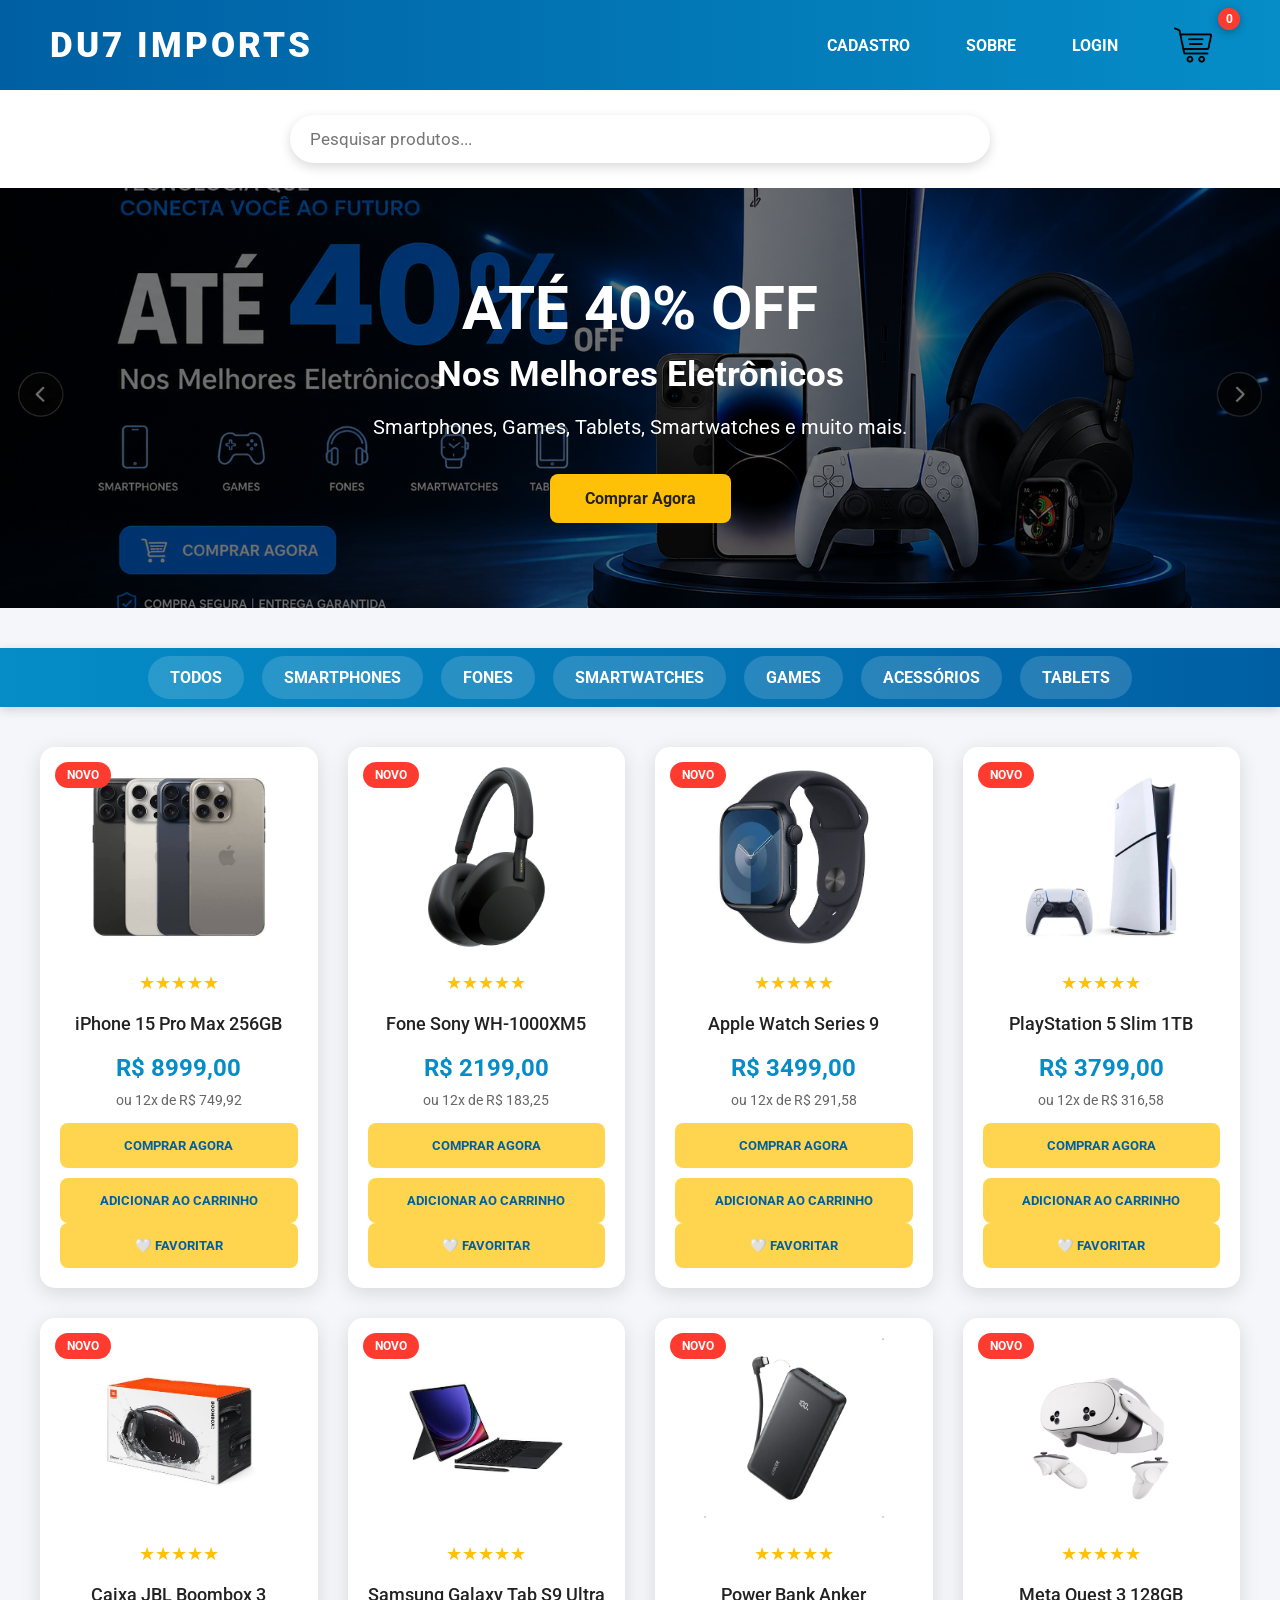
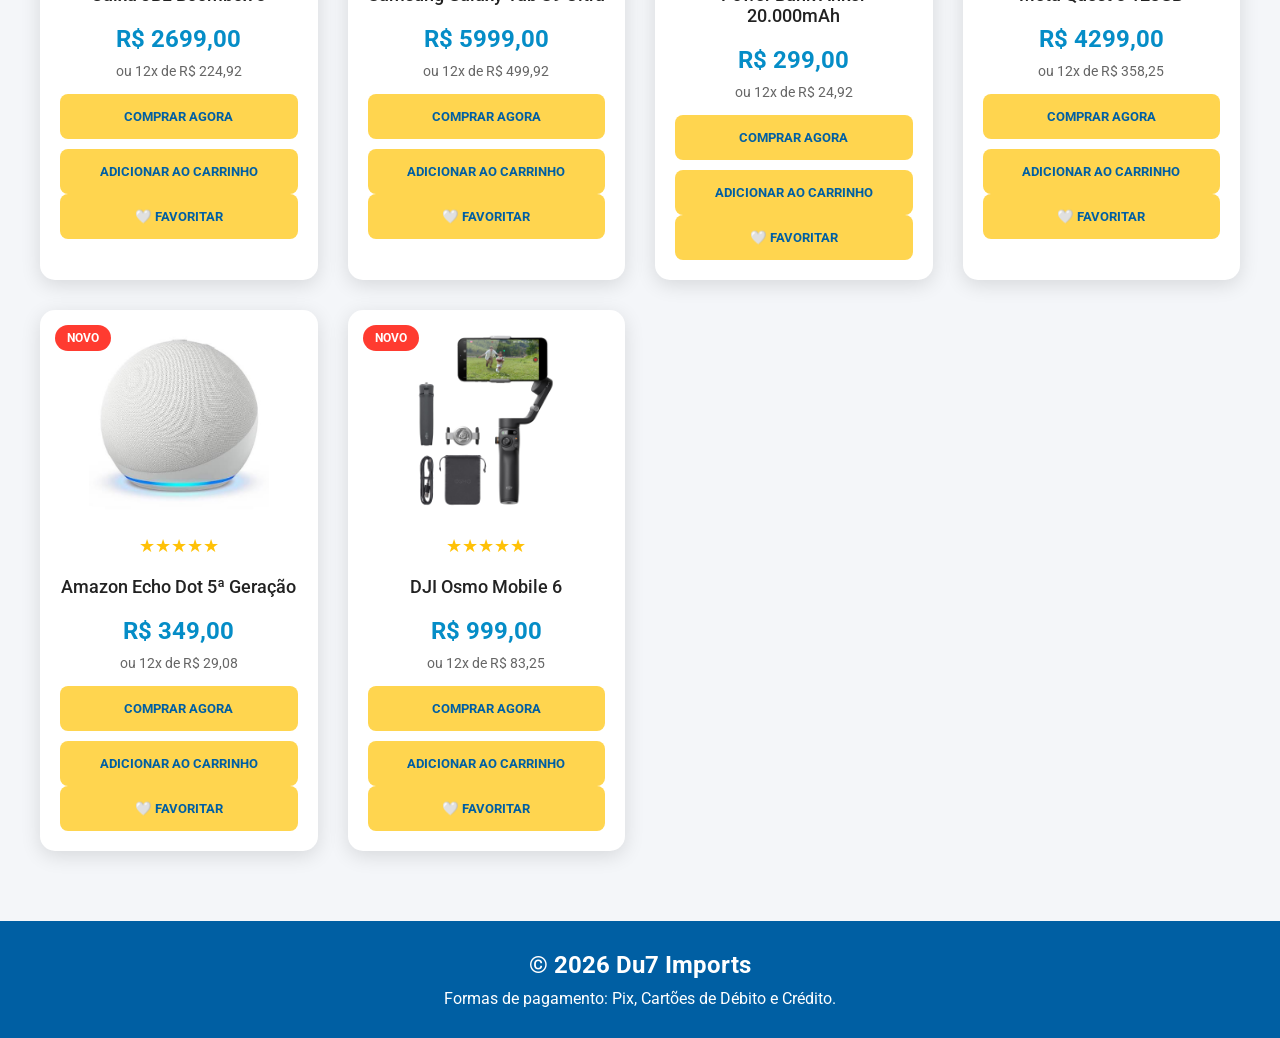
==== commit f7644a7c: "formatado os arquivos" ====
--- a/index.html
+++ b/index.html
@@ -39,11 +39,17 @@
                 
                     </a>
                 
-                </li>
-                    <a href="paginas/carrinho.html">
-                        <img src="imagens/icones/carrinho.png" alt="Carrinho">
-                    </a>
-                </li>
+                    <li>
+
+                        <a href="paginas/carrinho.html" id="icone-carrinho">
+                    
+                            <img src="imagens/icones/carrinho.png" alt="Carrinho">
+                    
+                            <span id="contador-carrinho">0</span>
+                    
+                        </a>
+                    
+                    </li>
 
             </ul>
 
@@ -59,6 +65,26 @@
             class="input-pesquisa"
             placeholder="Pesquisar produtos...">
 
+    </section>
+
+    <section id="banner">
+
+        <div class="banner-conteudo">
+    
+            <h1>ATÉ 40% OFF</h1>
+    
+            <h2>Nos Melhores Eletrônicos</h2>
+    
+            <p>
+                Smartphones, Games, Tablets, Smartwatches e muito mais.
+            </p>
+    
+            <a href="#cards" class="btn-banner">
+                Comprar Agora
+            </a>
+    
+        </div>
+    
     </section>
 
     <section id="secoes-produtos">
--- a/css/style_estutura_pagina.css
+++ b/css/style_estutura_pagina.css
@@ -98,7 +98,7 @@
     transform:scale(1.15);
 }
 
-/*================ PESQUISA ================*/
+/*PESQUISA*/
 
 #pesquisa{
     width:100%;
@@ -124,7 +124,7 @@
     box-shadow:0 0 12px var(--cor02);
 }
 
-/*================ MENU CATEGORIAS ================*/
+/*MENU CATEGORIAS*/
 
 #secoes-produtos{
     width:100%;
@@ -167,7 +167,7 @@
     box-shadow:0 5px 15px rgba(0,0,0,.2);
 }
 
-/*================ CARDS ================*/
+/*CARDS*/
 
 #cards{
     width:1200px;
@@ -231,7 +231,7 @@
     color:white;
 }
 
-/*================ RODAPÉ ================*/
+/*RODAPÉ*/
 
 #rodape{
     width:100%;
@@ -253,7 +253,7 @@
     font-size:16px;
 }
 
-/*================ RESPONSIVO ================*/
+/*RESPONSIVO*/
 
 @media(max-width:900px){
 
@@ -286,4 +286,266 @@
         padding:10px 15px;
     }
 
+}
+
+/*BANNER*/
+
+#banner{
+
+    width:100%;
+    height:420px;
+
+    background:linear-gradient(rgba(0,0,0,.55),rgba(0,0,0,.55)),
+    url("../imagens/banner.jpg");
+
+    background-size:cover;
+    background-position:center;
+
+    display:flex;
+    justify-content:center;
+    align-items:center;
+
+    margin-bottom:40px;
+
+}
+
+.banner-conteudo{
+
+    text-align:center;
+    color:white;
+
+}
+
+.banner-conteudo h1{
+
+    font-size:60px;
+    margin-bottom:10px;
+
+}
+
+.banner-conteudo h2{
+
+    font-size:35px;
+    margin-bottom:20px;
+
+}
+
+.banner-conteudo p{
+
+    font-size:20px;
+    margin-bottom:35px;
+
+}
+
+.btn-banner{
+
+    display:inline-block;
+
+    padding:15px 35px;
+
+    background:#ffc107;
+
+    color:#222;
+
+    text-decoration:none;
+
+    font-weight:bold;
+
+    border-radius:8px;
+
+    transition:.3s;
+
+}
+
+.btn-banner:hover{
+
+    background:#ffb300;
+
+    transform:scale(1.05);
+
+}
+
+/*==============================
+CARD PROFISSIONAL
+==============================*/
+
+.card{
+    position:relative;
+    background:#fff;
+    border-radius:15px;
+    padding:20px;
+    display:flex;
+    flex-direction:column;
+    align-items:center;
+    box-shadow:0 5px 20px rgba(0,0,0,.12);
+    transition:.3s;
+    overflow:hidden;
+}
+
+.card:hover{
+    transform:translateY(-8px);
+    box-shadow:0 10px 30px rgba(0,0,0,.18);
+}
+
+.card img{
+    width:180px;
+    height:180px;
+    object-fit:contain;
+    transition:.3s;
+}
+
+.card:hover img{
+    transform:scale(1.08);
+}
+
+/* SELO */
+
+.selo{
+    position:absolute;
+    top:15px;
+    left:15px;
+
+    background:#ff3b30;
+    color:#fff;
+
+    padding:6px 12px;
+
+    border-radius:20px;
+
+    font-size:12px;
+    font-weight:bold;
+}
+
+/* ESTRELAS */
+
+.estrelas{
+
+    color:#ffc107;
+
+    font-size:18px;
+
+    margin:10px 0;
+
+}
+
+/* PARCELAMENTO */
+
+.parcelamento{
+
+    color:#666;
+
+    font-size:14px;
+
+    margin-bottom:15px;
+
+}
+
+/* BOTÃO COMPRAR */
+
+.btn-comprar{
+
+    width:100%;
+    height:45px;
+
+    border:none;
+
+    border-radius:8px;
+
+    margin-bottom:10px;
+
+    background:#058dc7;
+
+    color:white;
+
+    font-weight:bold;
+
+    cursor:pointer;
+
+    transition:.3s;
+
+}
+
+.btn-comprar:hover{
+
+    background:#005fa3;
+
+}
+
+/* BOTÃO ADICIONAR */
+
+.btn-add{
+
+    width:100%;
+    height:45px;
+
+    border:none;
+
+    border-radius:8px;
+
+    background:#ffd54f;
+
+    color:#005fa3;
+
+    font-weight:bold;
+
+    cursor:pointer;
+
+    transition:.3s;
+
+}
+
+.btn-add:hover{
+
+    background:#058dc7;
+
+    color:white;
+
+}
+
+/*=========================================
+CONTADOR DO CARRINHO
+=========================================*/
+
+#icone-carrinho{
+
+    position:relative;
+
+    display:flex;
+
+    align-items:center;
+
+    justify-content:center;
+
+}
+
+#contador-carrinho{
+
+    position:absolute;
+
+    top:-8px;
+
+    right:-10px;
+
+    width:22px;
+
+    height:22px;
+
+    border-radius:50%;
+
+    background:#ff3b30;
+
+    color:white;
+
+    display:flex;
+
+    justify-content:center;
+
+    align-items:center;
+
+    font-size:12px;
+
+    font-weight:bold;
+
+    box-shadow:0 2px 8px rgba(0,0,0,.3);
+
 }
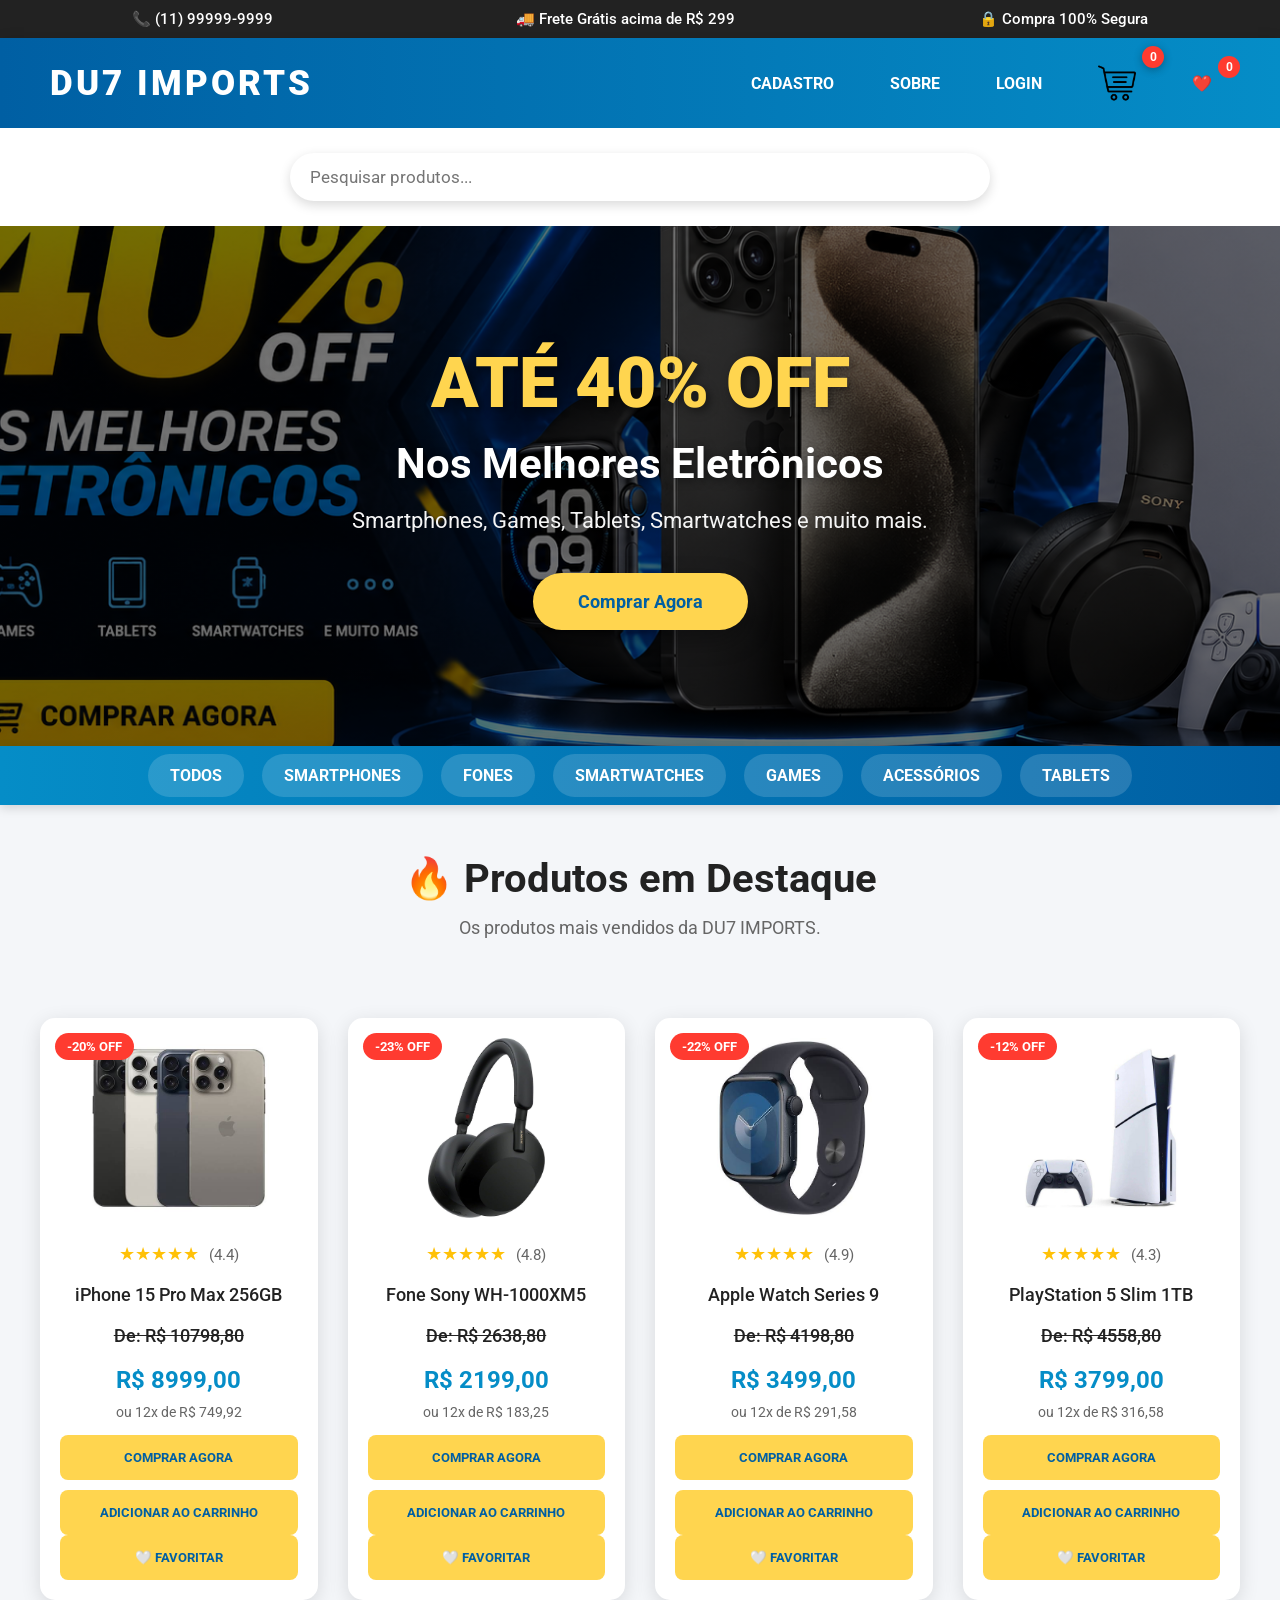
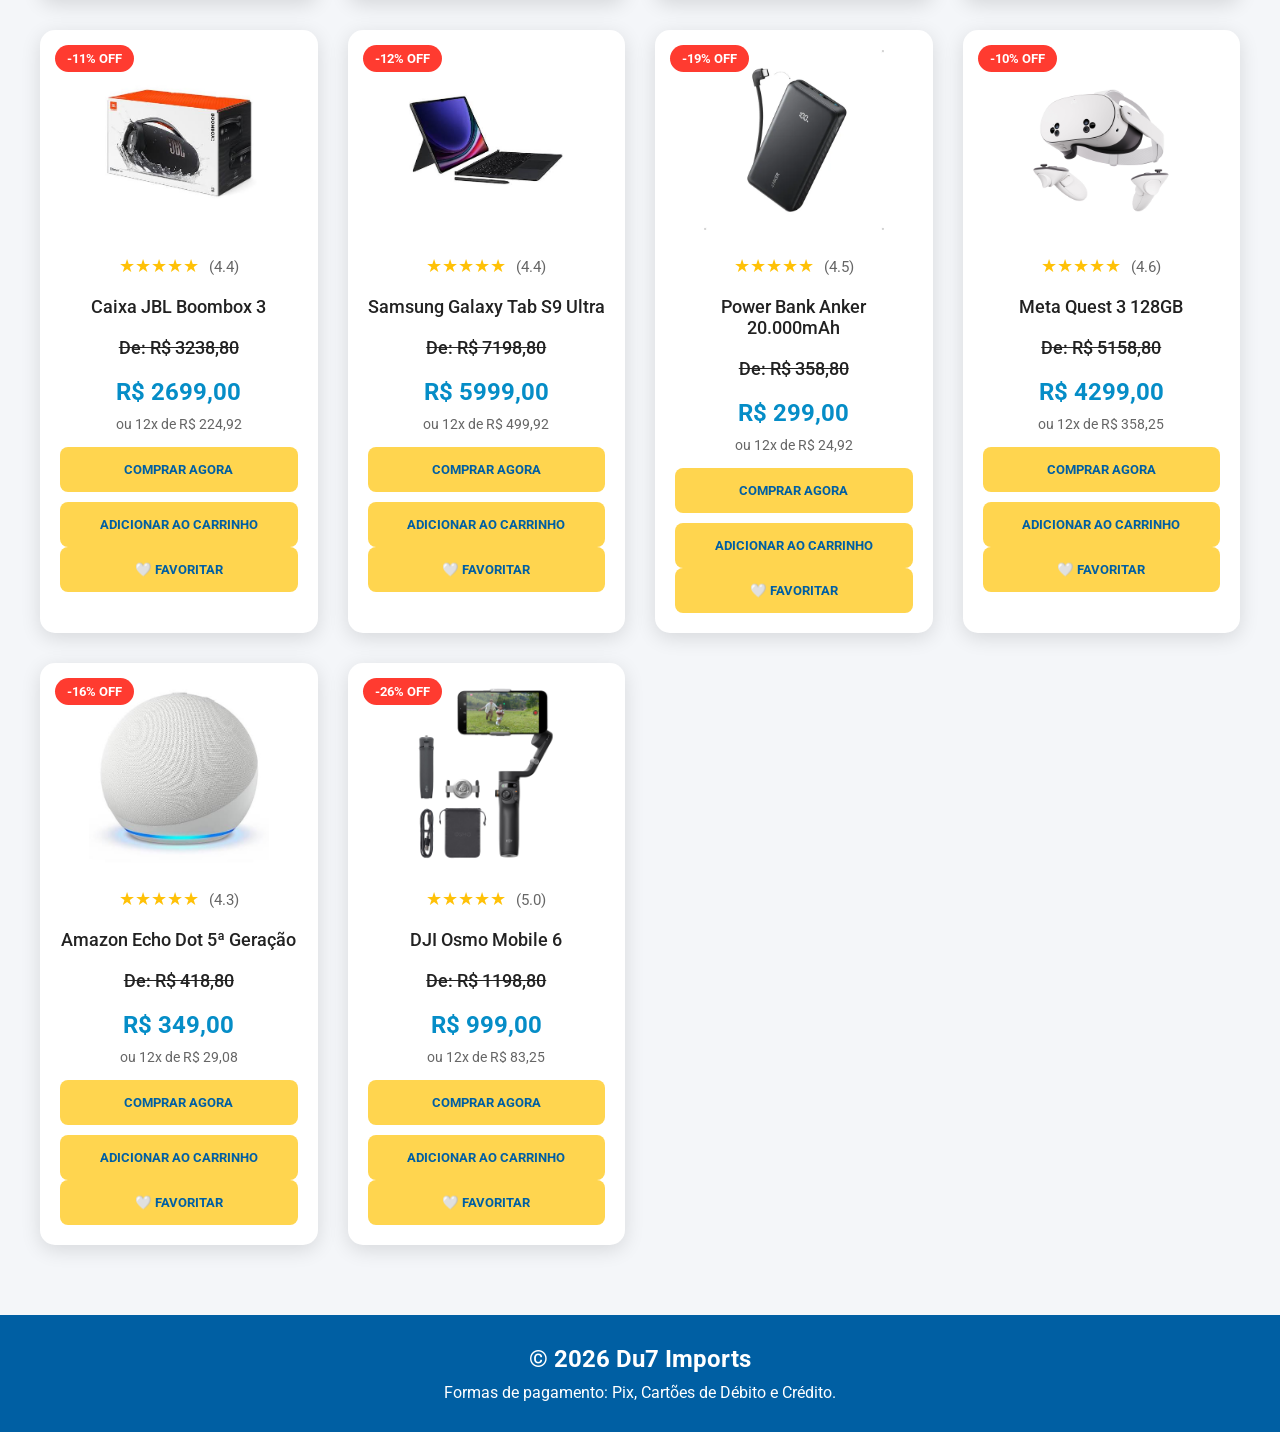
==== commit e700ec99: "formatado os arquivos" ====
--- a/index.html
+++ b/index.html
@@ -14,6 +14,28 @@
 </head>
 
 <body>
+
+    <section id="topo-superior">
+
+        <div class="info-topo">
+    
+            📞 (11) 99999-9999
+    
+        </div>
+    
+        <div class="info-topo">
+    
+            🚚 Frete Grátis acima de R$ 299
+    
+        </div>
+    
+        <div class="info-topo">
+    
+            🔒 Compra 100% Segura
+    
+        </div>
+    
+    </section>
 
 <main id="geral">
 
@@ -51,6 +73,22 @@
                     
                     </li>
 
+                    <li>
+
+                        <a href="paginas/favoritos.html" class="icone-menu">
+                    
+                            ❤️
+                    
+                            <span id="contador-favoritos">
+                    
+                                0
+                    
+                            </span>
+                    
+                        </a>
+                    
+                    </li>
+
             </ul>
 
         </nav>
@@ -102,6 +140,22 @@
 
     </section>
 
+    <section id="destaques">
+
+        <h2>
+    
+            🔥 Produtos em Destaque
+    
+        </h2>
+    
+        <p>
+    
+            Os produtos mais vendidos da DU7 IMPORTS.
+    
+        </p>
+    
+    </section>
+
     <section id="cards">
 
         <div class="card">
@@ -241,5 +295,13 @@
 
 <script src="js/usuario.js"></script>
 
+<div id="toast">
+
+    <span id="toast-texto">
+
+    </span>
+
+</div>
+
 </body>
 </html>
--- a/css/style_estutura_pagina.css
+++ b/css/style_estutura_pagina.css
@@ -18,11 +18,9 @@
     --branca:#ffffff;
     --preta:#222;
 }
-
 body{
     background:var(--cor01);
 }
-
 #geral{
     width:100%;
     display:flex;
@@ -30,8 +28,7 @@
     align-items:center;
 }
 
-/*================ CABEÇALHO ================*/
-
+/*CABEÇALHO*/
 #cabecalho{
     width:100%;
     height:90px;
@@ -44,7 +41,6 @@
 }
 
 /*LOGO*/
-
 #logo a{
     text-decoration:none;
     color:white;
@@ -54,24 +50,20 @@
     letter-spacing:3px;
     transition:.3s;
 }
-
 #logo a:hover{
     color:var(--cor03);
 }
 
 /*MENU*/
-
 #menu ul{
     display:flex;
     align-items:center;
     gap:20px;
     list-style:none;
 }
-
 #menu li{
     list-style:none;
 }
-
 #menu a{
     text-decoration:none;
     color:white;
@@ -82,24 +74,20 @@
     border-radius:30px;
     transition:.3s;
 }
-
 #menu a:hover{
     background:white;
     color:var(--cor02);
 }
-
 #menu img{
     width:38px;
     height:38px;
     transition:.3s;
 }
-
 #menu img:hover{
     transform:scale(1.15);
 }
 
 /*PESQUISA*/
-
 #pesquisa{
     width:100%;
     display:flex;
@@ -108,7 +96,6 @@
     padding:25px;
     background:white;
 }
-
 #campo-pesquisa{
     width:700px;
     height:48px;
@@ -119,13 +106,11 @@
     box-shadow:0 4px 12px rgba(0,0,0,.15);
     outline:none;
 }
-
 #campo-pesquisa:focus{
     box-shadow:0 0 12px var(--cor02);
 }
 
 /*MENU CATEGORIAS*/
-
 #secoes-produtos{
     width:100%;
     background:linear-gradient(90deg,var(--cor02),var(--cor04));
@@ -135,7 +120,6 @@
     align-items:center;
     box-shadow:0 3px 10px rgba(0,0,0,.15);
 }
-
 #menu-secoes{
     display:flex;
     justify-content:center;
@@ -144,11 +128,9 @@
     list-style:none;
     flex-wrap:wrap;
 }
-
 #menu-secoes li{
     list-style:none;
 }
-
 .lnk-secao{
     text-decoration:none;
     color:white;
@@ -159,7 +141,6 @@
     text-transform:uppercase;
     transition:.3s;
 }
-
 .lnk-secao:hover{
     background:var(--cor03);
     color:var(--cor02);
@@ -168,7 +149,6 @@
 }
 
 /*CARDS*/
-
 #cards{
     width:1200px;
     max-width:95%;
@@ -177,7 +157,6 @@
     grid-template-columns:repeat(auto-fit,minmax(250px,1fr));
     gap:30px;
 }
-
 .card{
     background:white;
     border-radius:12px;
@@ -188,18 +167,15 @@
     box-shadow:0 5px 15px rgba(0,0,0,.12);
     transition:.3s;
 }
-
 .card:hover{
     transform:translateY(-8px);
 }
-
 .card img{
     width:180px;
     height:180px;
     object-fit:contain;
     margin-bottom:15px;
 }
-
 .card p{
     text-align:center;
     font-size:18px;
@@ -207,12 +183,10 @@
     margin:10px 0;
     color:var(--preta);
 }
-
 .card h2{
     color:var(--cor02);
     margin:10px 0;
 }
-
 .card button{
     width:100%;
     height:45px;
@@ -225,14 +199,12 @@
     cursor:pointer;
     transition:.3s;
 }
-
 .card button:hover{
     background:var(--cor02);
     color:white;
 }
 
 /*RODAPÉ*/
-
 #rodape{
     width:100%;
     background:var(--cor04);
@@ -244,131 +216,127 @@
     padding:30px;
     margin-top:30px;
 }
-
 #rodape h2{
     margin-bottom:10px;
 }
-
 #rodape p{
     font-size:16px;
 }
-
 /*RESPONSIVO*/
-
 @media(max-width:900px){
-
     #cabecalho{
         flex-direction:column;
         height:auto;
         padding:20px;
         gap:20px;
     }
-
     #menu ul{
         flex-wrap:wrap;
         justify-content:center;
     }
-
     #campo-pesquisa{
         width:95%;
     }
-
     #cards{
         width:95%;
     }
-
     #menu-secoes{
         gap:10px;
     }
-
     .lnk-secao{
         font-size:14px;
         padding:10px 15px;
     }
-
-}
-
-/*BANNER*/
-
+}
+
+/*BANNER PROFISSIONAL*/
 #banner{
-
-    width:100%;
-    height:420px;
-
-    background:linear-gradient(rgba(0,0,0,.55),rgba(0,0,0,.55)),
-    url("../imagens/banner.jpg");
-
+    width:100%;
+    height:520px;
+    background:
+    linear-gradient(rgba(0,0,0,.55),rgba(0,0,0,.55)),
+    url("../imagens/banner/banner.jpg");
     background-size:cover;
     background-position:center;
-
-    display:flex;
-    justify-content:center;
-    align-items:center;
-
+    background-attachment:fixed;
+    display:flex;
+    justify-content:center;
+    align-items:center;
+    text-align:center;
+    overflow:hidden;
+}
+
+.banner-conteudo{
+    color:white;
+    animation:aparecer 1.2s ease;
+}
+
+.banner-conteudo h1{
+    font-size:70px;
+    font-weight:900;
+    color:#ffd54f;
+    text-shadow:3px 3px 10px rgba(0,0,0,.5);
+    margin-bottom:15px;
+}
+
+.banner-conteudo h2{
+    font-size:42px;
+    margin-bottom:20px;
+    text-shadow:2px 2px 10px rgba(0,0,0,.5);
+}
+
+.banner-conteudo p{
+    font-size:22px;
     margin-bottom:40px;
-
-}
-
-.banner-conteudo{
-
-    text-align:center;
-    color:white;
-
-}
-
-.banner-conteudo h1{
-
-    font-size:60px;
-    margin-bottom:10px;
-
-}
-
-.banner-conteudo h2{
-
-    font-size:35px;
-    margin-bottom:20px;
-
-}
-
-.banner-conteudo p{
-
-    font-size:20px;
-    margin-bottom:35px;
-
+    color:#f5f5f5;
 }
 
 .btn-banner{
-
     display:inline-block;
-
-    padding:15px 35px;
-
-    background:#ffc107;
-
-    color:#222;
-
+    padding:18px 45px;
+    background:#ffd54f;
+    color:#005fa3;
+    font-size:18px;
+    font-weight:bold;
     text-decoration:none;
-
-    font-weight:bold;
-
-    border-radius:8px;
-
-    transition:.3s;
-
+    border-radius:50px;
+    transition:.3s;
+    box-shadow:0 10px 25px rgba(0,0,0,.35);
 }
 
 .btn-banner:hover{
-
-    background:#ffb300;
-
-    transform:scale(1.05);
-
-}
-
-/*==============================
-CARD PROFISSIONAL
-==============================*/
-
+    transform:translateY(-5px) scale(1.05);
+    background:#ffbf00;
+}
+
+@keyframes aparecer{
+    from{
+        opacity:0;
+        transform:translateY(40px);
+    }
+    to{
+        opacity:1;
+        transform:translateY(0);
+    }
+}
+
+@media(max-width:900px){
+    #banner{
+        height:380px;
+        background-attachment:scroll;
+    }
+    .banner-conteudo h1{
+        font-size:45px;
+    }
+    .banner-conteudo h2{
+        font-size:28px;
+    }
+    .banner-conteudo p{
+        font-size:18px;
+    }
+}
+
+/*CARD PROFISSIONAL*/
 .card{
     position:relative;
     background:#fff;
@@ -399,153 +367,228 @@
 }
 
 /* SELO */
-
 .selo{
     position:absolute;
     top:15px;
     left:15px;
-
     background:#ff3b30;
     color:#fff;
-
     padding:6px 12px;
-
     border-radius:20px;
-
     font-size:12px;
     font-weight:bold;
 }
 
 /* ESTRELAS */
-
 .estrelas{
-
     color:#ffc107;
-
     font-size:18px;
-
     margin:10px 0;
-
 }
 
 /* PARCELAMENTO */
-
-.parcelamento{
-
+.parcelamento{ 
     color:#666;
-
     font-size:14px;
-
     margin-bottom:15px;
-
 }
 
 /* BOTÃO COMPRAR */
-
 .btn-comprar{
-
     width:100%;
     height:45px;
-
     border:none;
-
     border-radius:8px;
-
     margin-bottom:10px;
-
     background:#058dc7;
-
-    color:white;
-
-    font-weight:bold;
-
+    color:white;
+    font-weight:bold;
     cursor:pointer;
-
-    transition:.3s;
-
+    transition:.3s;
 }
 
 .btn-comprar:hover{
-
     background:#005fa3;
-
 }
 
 /* BOTÃO ADICIONAR */
-
 .btn-add{
-
     width:100%;
     height:45px;
-
     border:none;
-
     border-radius:8px;
-
     background:#ffd54f;
-
     color:#005fa3;
-
-    font-weight:bold;
-
+    font-weight:bold;
     cursor:pointer;
-
-    transition:.3s;
-
+    transition:.3s;
 }
 
 .btn-add:hover{
-
     background:#058dc7;
-
-    color:white;
-
-}
-
-/*=========================================
-CONTADOR DO CARRINHO
-=========================================*/
-
+    color:white;
+}
+
+/*CONTADOR DO CARRINHO*/
 #icone-carrinho{
-
     position:relative;
-
-    display:flex;
-
-    align-items:center;
-
+    display:flex;
+    align-items:center;
     justify-content:center;
 
 }
 
 #contador-carrinho{
-
     position:absolute;
-
     top:-8px;
-
     right:-10px;
-
     width:22px;
-
     height:22px;
-
     border-radius:50%;
-
     background:#ff3b30;
-
-    color:white;
-
-    display:flex;
-
-    justify-content:center;
-
-    align-items:center;
-
+    color:white;
+    display:flex;
+    justify-content:center;
+    align-items:center;
     font-size:12px;
-
-    font-weight:bold;
-
+    font-weight:bold;
     box-shadow:0 2px 8px rgba(0,0,0,.3);
-
+}
+
+/*TOAST (NOTIFICAÇÃO)*/
+
+#toast{
+    position:fixed;
+    top:30px;
+    right:30px;
+    background:#058dc7;
+    color:white;
+    padding:18px 25px;
+    border-radius:10px;
+    font-size:16px;
+    font-weight:bold;
+    box-shadow:0 8px 20px rgba(0,0,0,.25);
+    opacity:0;
+    transform:translateX(120%);
+    transition:.4s;
+    z-index:99999;
+
+}
+
+#toast.mostrar{
+    opacity:1;
+    transform:translateX(0);
+}
+
+/*CONTADOR DOS ÍCONES*/
+.icone-menu{
+    position:relative;
+    font-size:28px;
+}
+
+#contador-carrinho,
+#contador-favoritos{
+    position:absolute;
+    top:-8px;
+    right:-10px;
+    background:#ff3b30;
+    color:white;
+    width:22px;
+    height:22px;
+    border-radius:50%;
+    display:flex;
+    justify-content:center;
+    align-items:center;
+    font-size:12px;
+    font-weight:bold;
+}
+
+/*TOPO SUPERIOR*/
+#topo-superior{
+    width:100%;
+    background:#222;
+    color:white;
+    display:flex;
+    justify-content:space-around;
+    align-items:center;
+    padding:10px;
+    font-size:15px;
+    font-weight:500;
+}
+
+.info-topo{
+    display:flex;
+    align-items:center;
+    gap:8px;
+}
+
+@media(max-width:900px){
+    #topo-superior{
+        flex-direction:column;
+        gap:10px;
+    }
+}
+
+/*PRODUTOS EM DESTAQUE*/
+#destaques{
+    width:1200px;
+    max-width:95%;
+    margin:50px auto 10px;
+    text-align:center;
+}
+#destaques h2{
+    font-size:40px;
+    color:#222;
+    margin-bottom:15px;
+}
+#destaques p{
+    font-size:18px;
+    color:#666;
+    margin-bottom:30px;
+}
+
+/*CARD PREMIUM*/
+.card{
+    position:relative;
+    overflow:hidden;
+}
+.selo{
+    position:absolute;
+    top:15px;
+    left:15px;
+    background:#ff3b30;
+    color:white;
+    padding:6px 12px;
+    border-radius:30px;
+    font-size:13px;
+    font-weight:bold;
+}
+.estrelas{
+    color:#ffc107;
+    font-size:18px;
+    margin-bottom:10px;
+}
+.nota{
+    color:#666;
+    font-size:15px;
+    margin-left:6px;
+}
+.preco-antigo{
+    color:#999;
+    text-decoration:line-through;
+    font-size:15px;
+    margin-top:10px;
+}
+.card img{
+    transition:.35s;
+}
+.card:hover img{
+    transform:scale(1.08);
+}
+.card{
+    transition:.35s;
+}
+.card:hover{
+    transform:translateY(-10px);
+    box-shadow:0 15px 30px rgba(0,0,0,.18);
 }
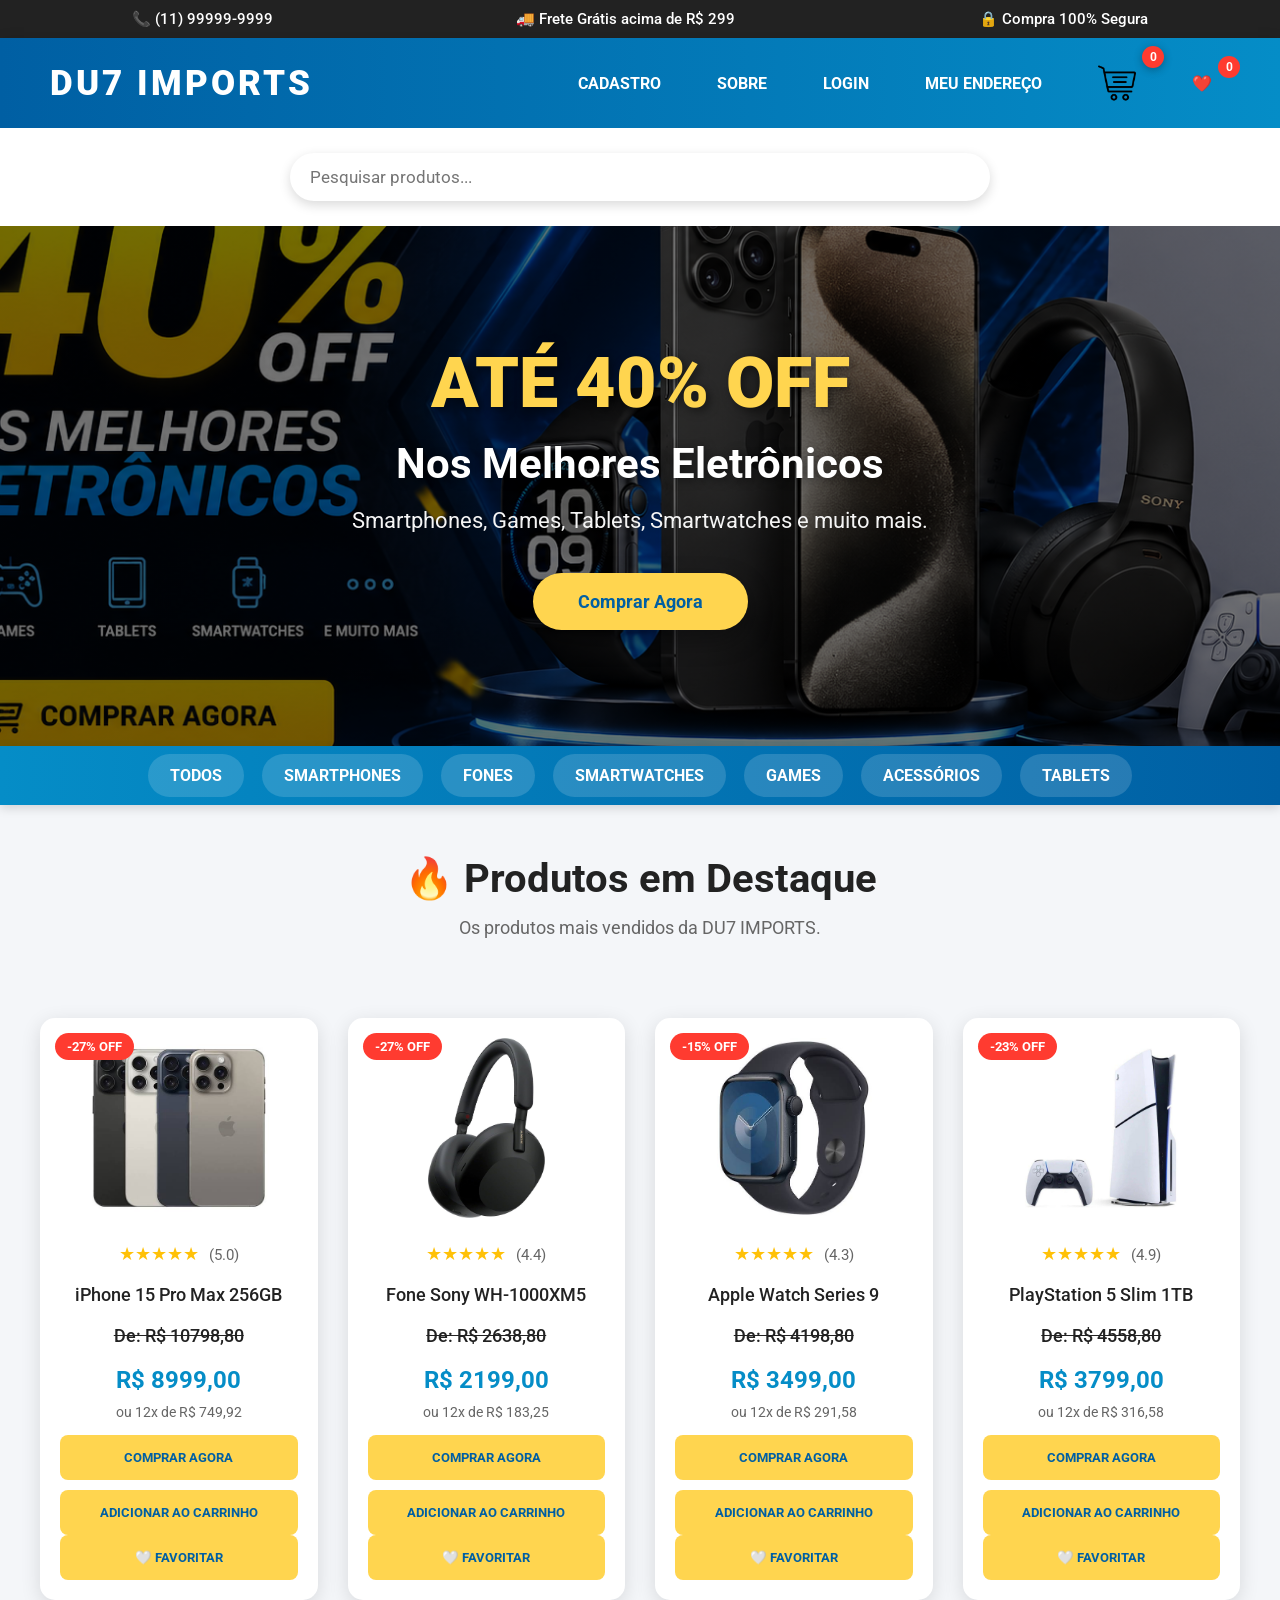
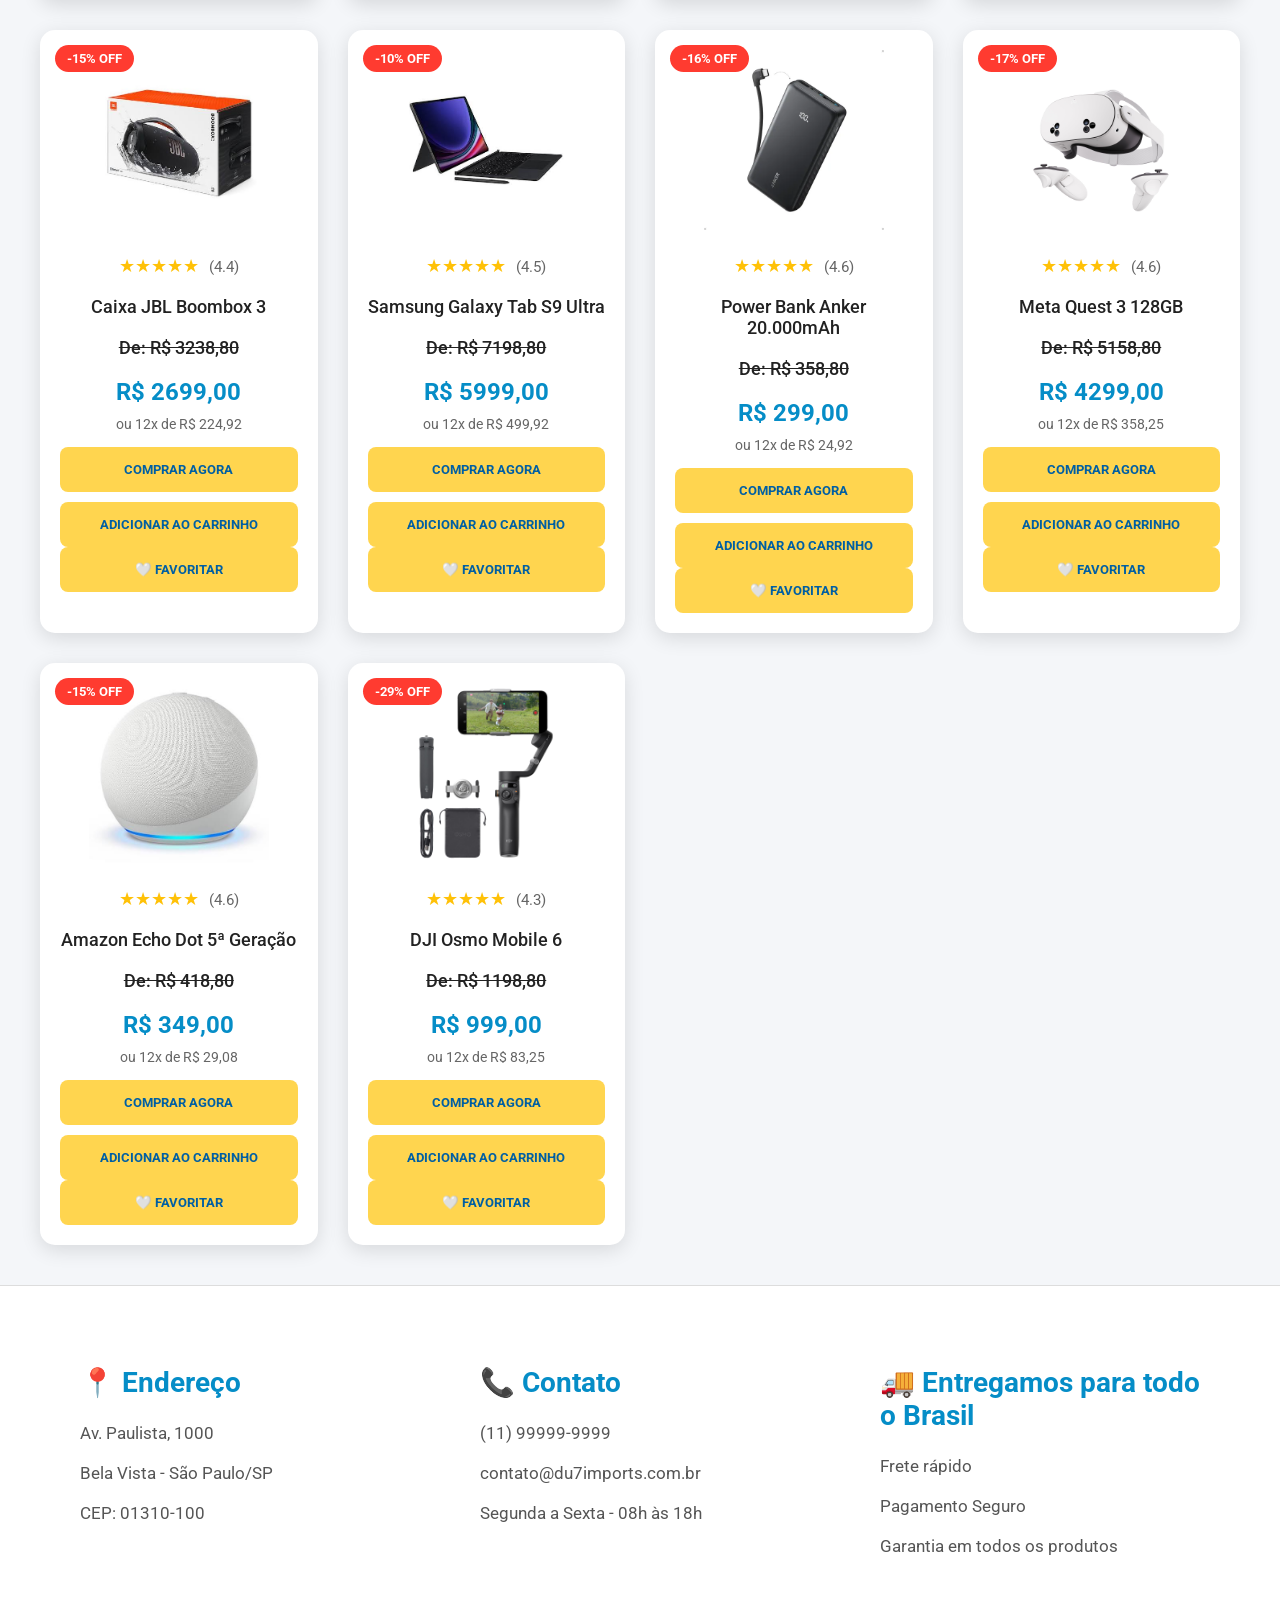
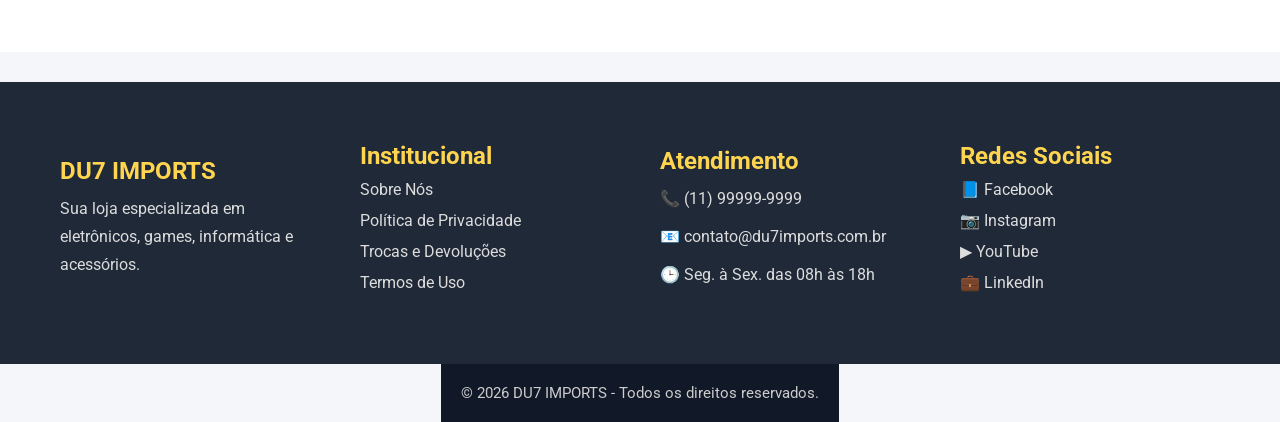
==== commit 51e4d4de: "formatado os arquivos" ====
--- a/index.html
+++ b/index.html
@@ -60,6 +60,16 @@
                         Login
                 
                     </a>
+
+                    <li>
+
+                        <a href="paginas/endereco.html">
+                        
+                        Meu Endereço
+                        
+                        </a>
+                        
+                        </li>
                 
                     <li>
 
@@ -280,17 +290,99 @@
 
     </section>
 
+    <section id="contato-loja">
+
+        <div class="info-contato">
+    
+            <h2>📍 Endereço</h2>
+    
+            <p>
+                Av. Paulista, 1000
+            </p>
+    
+            <p>
+                Bela Vista - São Paulo/SP
+            </p>
+    
+            <p>
+                CEP: 01310-100
+            </p>
+    
+        </div>
+    
+        <div class="info-contato">
+            <h2>📞 Contato</h2>
+            <p>(11) 99999-9999</p>
+            <p>contato@du7imports.com.br</p>
+            <p>Segunda a Sexta - 08h às 18h</p>
+
+        </div>
+    
+        <div class="info-contato">    
+            <h2>🚚 Entregamos para todo o Brasil</h2>   
+            <p>Frete rápido</p>
+            <p>Pagamento Seguro</p>
+            <p>Garantia em todos os produtos</p>
+    
+        </div>
+    
+    </section>
+
     <footer id="rodape">
 
-        <h2>&copy; 2026 Du7 Imports</h2>
-
-        <p>
-            Formas de pagamento: Pix, Cartões de Débito e Crédito.
-        </p>
-
+        <section class="coluna-rodape">
+    
+            <h2>DU7 IMPORTS</h2>
+    
+            <p>
+                Sua loja especializada em eletrônicos,
+                games, informática e acessórios.
+            </p>
+    
+        </section>
+    
+        <section class="coluna-rodape">
+    
+            <h2>Institucional</h2>
+    
+            <a href="paginas/sobre.html">Sobre Nós</a>
+    
+            <a href="#">Política de Privacidade</a>
+    
+            <a href="#">Trocas e Devoluções</a>
+    
+            <a href="#">Termos de Uso</a>
+    
+        </section>
+    
+        <section class="coluna-rodape">
+    
+            <h2>Atendimento</h2>
+    
+            <p>📞 (11) 99999-9999</p>
+    
+            <p>📧 contato@du7imports.com.br</p>
+    
+            <p>🕒 Seg. à Sex. das 08h às 18h</p>
+    
+        </section>
+    
+        <section class="coluna-rodape">
+            <h2>Redes Sociais</h2>  
+            <a href="#">📘 Facebook</a>   
+            <a href="#">📷 Instagram</a>    
+            <a href="#">▶ YouTube</a>
+            <a href="#">💼 LinkedIn</a>
+        </section>
+    
     </footer>
-
-</main>
+    
+    <div id="copyright">
+    
+        © 2026 DU7 IMPORTS - Todos os direitos reservados.
+    
+    </div>
+
 <script src="js/produtos.js" type="module"></script>
 
 <script src="js/usuario.js"></script>
--- a/css/style_estutura_pagina.css
+++ b/css/style_estutura_pagina.css
@@ -591,4 +591,115 @@
 .card:hover{
     transform:translateY(-10px);
     box-shadow:0 15px 30px rgba(0,0,0,.18);
+}
+
+/*CONTATO*/
+#contato-loja{
+    width:100%;
+    background:#ffffff;
+    display:flex;
+    justify-content:space-around;
+    flex-wrap:wrap;
+    padding:60px 40px;
+    border-top:1px solid #ddd;
+}
+.info-contato{
+    width:320px;
+    margin:20px;
+}
+.info-contato h2{
+    color:#058dc7;
+    margin-bottom:20px;
+    font-size:28px;
+}
+.info-contato p{
+    color:#555;
+    font-size:17px;
+    margin-bottom:12px;
+    line-height:28px;
+}
+
+/*RODAPÉ PROFISSIONAL*/
+#rodape{
+    width:100%;
+    background:#1f2937;
+    color:white;
+    display:grid;
+    grid-template-columns:repeat(auto-fit,minmax(250px,1fr));
+    gap:40px;
+    padding:60px;
+}
+.coluna-rodape{
+    display:flex;
+    flex-direction:column;
+}
+.coluna-rodape h2{
+    color:#ffd54f;
+    margin-bottom:20px;
+    font-size:24px;
+}
+
+.coluna-rodape p{
+    color:#ddd;
+    line-height:28px;
+    margin-bottom:10px;
+}
+.coluna-rodape a{
+    color:#ddd;
+    text-decoration:none;
+    margin-bottom:12px;
+    transition:.3s;
+}
+.coluna-rodape a:hover{
+    color:#ffd54f;
+    padding-left:8px;
+}
+#copyright{
+    background:#111827;
+    color:#ccc;
+    text-align:center;
+    padding:20px;
+    font-size:15px;
+}
+
+/*CALCULAR FRETE*/
+#calcular-frete{
+    margin:30px 0;
+    padding:25px;
+    border:1px solid #ddd;
+    border-radius:12px;
+    background:#fafafa;
+}
+#calcular-frete h3{
+    margin-bottom:20px;
+    color:#058dc7;
+}
+#cep{
+    width:220px;
+    height:45px;
+    border:1px solid #ccc;
+    border-radius:8px;
+    padding:10px;
+    font-size:16px;
+}
+
+#btn-frete{
+    height:45px;
+    padding:0 20px;
+    border:none;
+    border-radius:8px;
+    background:#058dc7;
+    color:white;
+    font-weight:bold;
+    cursor:pointer;
+    margin-left:10px;
+}
+#btn-frete:hover{
+    background:#005fa3;
+}
+#resultado-frete{
+    margin-top:20px;
+    font-size:17px;
+    color:#333;
+
 }
